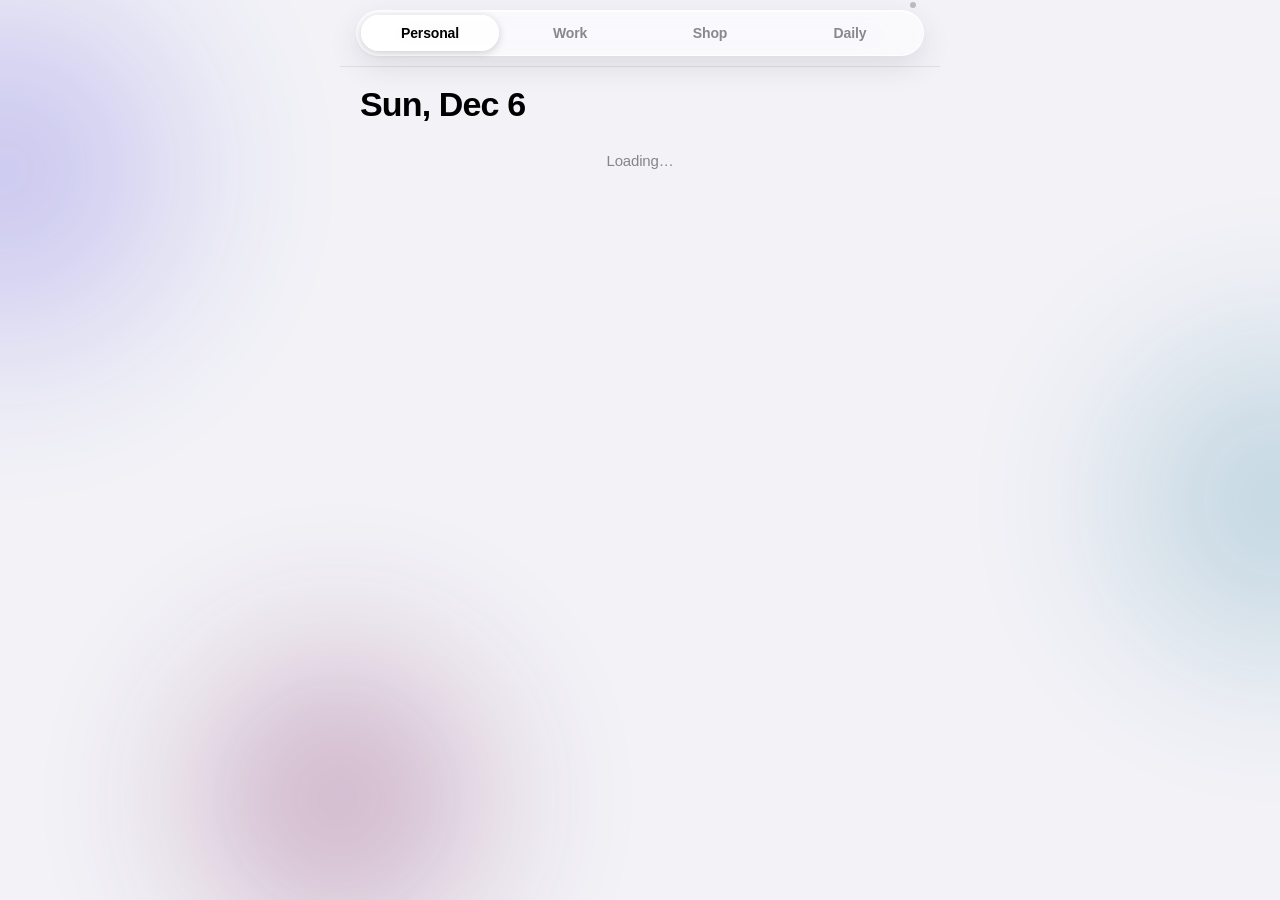
==== task-tracker-glass/index.html @ 603c80aa "Task tracker: work projects and deadlines, stricter inbox scan, always-visible add, new glass versio" ====
<!DOCTYPE html>
<html lang="en">
<head>
<meta charset="utf-8">
<meta name="viewport" content="width=device-width, initial-scale=1">
<meta name="theme-color" content="#05060a">
<title>Praveen's Tasks · Glass</title>
<style id="css">
/* Glass — Praveen's Tasks, Apple-style.
   Principles (see ../task-tracker-glass/DESIGN.md):
   - Content first: lists sit on the page; controls (bar, segmented control, add button, toast) float above it on a glass layer.
   - One material: translucent fill + blur + saturation + a light top edge. Concentric radii (bar 22, cards 22, rows inside them).
   - Type does the hierarchy (large title, 17px rows, 13px secondary), colour only carries meaning (due, overdue, done, project).
   - 44px+ touch targets, inset hairline separators, system colours, tabular numbers. */
:root {
  --bg: #000;
  --ink: #f5f5f7;
  --muted: rgba(235, 235, 245, .6);
  --faint: rgba(235, 235, 245, .3);
  --line: rgba(255, 255, 255, .1);
  --sep: rgba(84, 84, 88, .55);
  --glass: rgba(255, 255, 255, .07);
  --glass-2: rgba(255, 255, 255, .12);
  --glass-3: rgba(255, 255, 255, .18);
  --edge: rgba(255, 255, 255, .16);
  --hi: rgba(255, 255, 255, .22);
  --shadow: 0 10px 34px rgba(0, 0, 0, .45);
  --blur: saturate(180%) blur(28px);
  --accent: #0a84ff;
  --accent-ink: #fff;
  --now: #ff9f0a;
  --next: #ffd60a;
  --later: #64d2ff;
  --done: #30d158;
  --inbox: #bf5af2;
  --shop: #ff375f;
  --today: #ffd60a;
  --danger: #ff453a;
  --t-work: #ff9f0a;
  --t-personal: #30d158;
  --t-errands: #64d2ff;
  --t-home: #bf5af2;
  --t-goals: #66d4cf;
  --surface: rgba(28, 28, 30, .92);
  --surface-2: rgba(44, 44, 46, .96);
  --font: -apple-system, BlinkMacSystemFont, "SF Pro Text", "SF Pro", "Helvetica Neue", Helvetica, Arial, sans-serif;
  --font-display: -apple-system, BlinkMacSystemFont, "SF Pro Display", "SF Pro", "Helvetica Neue", Helvetica, Arial, sans-serif;
  --r-card: 22px;
  color-scheme: dark;
}
@media (prefers-color-scheme: light) {
  :root {
    --bg: #f2f2f7; --ink: #000; --muted: rgba(60, 60, 67, .6); --faint: rgba(60, 60, 67, .3);
    --line: rgba(0, 0, 0, .08); --sep: rgba(60, 60, 67, .22);
    --glass: rgba(255, 255, 255, .55); --glass-2: rgba(255, 255, 255, .72); --glass-3: rgba(255, 255, 255, .9);
    --edge: rgba(255, 255, 255, .7); --hi: rgba(255, 255, 255, .9); --shadow: 0 10px 30px rgba(0, 0, 0, .1);
    --accent: #007aff; --now: #ff9500; --next: #c79800; --later: #0a84d6; --done: #28a745; --inbox: #af52de; --shop: #ff2d55; --today: #e0a800; --danger: #ff3b30;
    --t-work: #ff9500; --t-personal: #28a745; --t-errands: #0a84d6; --t-home: #af52de; --t-goals: #30b0c7;
    --surface: rgba(255, 255, 255, .96); --surface-2: #fff;
    color-scheme: light;
  }
}
* { box-sizing: border-box; }
html, body { margin: 0; background: var(--bg); }
body { color: var(--ink); font-family: var(--font); font-size: 17px; line-height: 1.3; letter-spacing: -.01em; -webkit-tap-highlight-color: transparent; -webkit-font-smoothing: antialiased; min-height: 100%; font-variant-numeric: tabular-nums; }
a { color: inherit; }
:focus-visible { outline: 2px solid var(--accent); outline-offset: 2px; }

/* Something for the glass to sit on: three slow colour fields behind everything. */
.backdrop { position: fixed; inset: 0; z-index: 0; overflow: hidden; pointer-events: none; }
.backdrop i { position: absolute; border-radius: 50%; filter: blur(70px); opacity: .55; }
.backdrop .b1 { width: 70vw; height: 70vw; max-width: 520px; max-height: 520px; left: -20vw; top: -10vh; background: radial-gradient(circle, #3a2bd6 0%, transparent 70%); }
.backdrop .b2 { width: 60vw; height: 60vw; max-width: 460px; max-height: 460px; right: -18vw; top: 30vh; background: radial-gradient(circle, #0a6c8f 0%, transparent 70%); }
.backdrop .b3 { width: 55vw; height: 55vw; max-width: 420px; max-height: 420px; left: 10vw; bottom: -12vh; background: radial-gradient(circle, #7a1f5c 0%, transparent 70%); opacity: .4; }
@media (prefers-color-scheme: light) { .backdrop i { opacity: .28; } }

.wrap { position: relative; z-index: 1; max-width: 600px; margin: 0 auto; padding: 0 16px 120px; display: flex; flex-direction: column; gap: 14px; }

/* Material */
header.bar, .filter, .list, .add, .rchip, .chip, .fab, .hadd, .toast, .wmode, .scan, .pedit, .r-add input, .daynav button, .ghost {
  -webkit-backdrop-filter: var(--blur); backdrop-filter: var(--blur);
}

/* ---------- Floating bar: segmented control + add ---------- */
header.bar { position: sticky; top: 0; z-index: 12; margin: 0 -16px; padding: 10px 16px 10px; background: color-mix(in srgb, var(--bg) 62%, transparent); border-bottom: .5px solid var(--line); }
.top { display: flex; align-items: center; gap: 10px; }
.filter { flex: 1; display: flex; padding: 4px; gap: 2px; border-radius: 999px; background: var(--glass); border: .5px solid var(--edge); box-shadow: inset 0 1px 0 var(--hi), var(--shadow); }
.filter button { flex: 1; min-height: 36px; font: inherit; font-size: 14px; font-weight: 600; letter-spacing: -.01em; border: 0; border-radius: 999px; background: transparent; color: var(--muted); cursor: pointer; transition: background .25s, color .25s; }
.filter button[aria-pressed="true"] { background: var(--glass-3); color: var(--ink); box-shadow: inset 0 1px 0 var(--hi), 0 2px 8px rgba(0, 0, 0, .18); }
.hadd { flex: none; width: 44px; height: 44px; border-radius: 50%; border: .5px solid color-mix(in srgb, var(--accent) 60%, var(--edge)); background: color-mix(in srgb, var(--accent) 78%, transparent); color: #fff; display: grid; place-items: center; cursor: pointer; padding: 0; box-shadow: inset 0 1px 0 rgba(255, 255, 255, .35), 0 6px 18px color-mix(in srgb, var(--accent) 35%, transparent); transition: transform .15s; }
.hadd svg { width: 20px; height: 20px; }
.hadd:active, .fab:active { transform: scale(.92); }
.sync { position: absolute; right: 18px; top: 2px; display: inline-flex; align-items: center; gap: 6px; font-size: 11px; color: var(--muted); white-space: nowrap; }
.sync .led { width: 6px; height: 6px; border-radius: 50%; background: var(--faint); }
.sync.ok .led { background: var(--done); opacity: .8; }
.sync.busy .led { animation: pulse 1s infinite; }
.sync.warn { position: static; color: var(--danger); font-size: 12px; }
.sync.warn .led { background: var(--danger); }
@keyframes pulse { 50% { opacity: .3; } }

/* ---------- Large title ---------- */
.sub { display: flex; align-items: flex-end; justify-content: space-between; gap: 10px; padding: 6px 4px 0; }
.dline { display: flex; flex-direction: column; gap: 4px; min-width: 0; }
.dnow { font-family: var(--font-display); font-size: 34px; font-weight: 700; letter-spacing: -.025em; line-height: 1.05; }
.tally { font-size: 15px; color: var(--muted); }
.tally .sep { display: none; }
.tally b { color: var(--done); font-weight: 600; }
.scan { flex: none; font: inherit; font-size: 14px; font-weight: 600; display: inline-flex; align-items: center; gap: 7px; min-height: 36px; padding: 0 14px; border-radius: 999px; border: .5px solid var(--edge); background: var(--glass); color: var(--inbox); cursor: pointer; box-shadow: inset 0 1px 0 var(--hi); }
.scan svg { width: 15px; height: 15px; }
.scan[disabled] { opacity: .6; cursor: progress; }
.scan.spin svg { animation: spin 1s linear infinite; }
@keyframes spin { to { transform: rotate(360deg); } }

/* ---------- Routines strip ---------- */
.today { display: flex; gap: 8px; overflow-x: auto; scrollbar-width: none; margin: 0 -16px; padding: 2px 16px; }
.today::-webkit-scrollbar { display: none; }
.rchip { flex: none; display: inline-flex; align-items: center; gap: 8px; min-height: 40px; font: inherit; font-size: 15px; font-weight: 600; padding: 0 14px; border-radius: 999px; border: .5px solid var(--edge); background: var(--glass); color: var(--ink); cursor: pointer; box-shadow: inset 0 1px 0 var(--hi); }
.rchip.full { background: color-mix(in srgb, var(--done) 22%, transparent); border-color: color-mix(in srgb, var(--done) 45%, transparent); }
.pips { display: inline-flex; gap: 4px; }
.pip { width: 9px; height: 9px; border-radius: 50%; border: 1.5px solid var(--faint); }
.pip.on { background: var(--done); border-color: var(--done); }

/* ---------- Add ---------- */
.add { position: relative; z-index: 5; scroll-margin-top: 72px; background: var(--glass-2); border: .5px solid var(--edge); border-radius: var(--r-card); padding: 10px; display: flex; flex-direction: column; gap: 10px; box-shadow: inset 0 1px 0 var(--hi), var(--shadow); }
.add-row { display: flex; gap: 8px; align-items: center; }
.add input { flex: 1; min-width: 0; font: inherit; font-size: 17px; min-height: 44px; padding: 0 14px; border-radius: 14px; border: 0; background: color-mix(in srgb, var(--bg) 45%, transparent); color: var(--ink); }
.add input::placeholder { color: var(--faint); }
.add input:focus { outline: none; box-shadow: 0 0 0 2px color-mix(in srgb, var(--accent) 70%, transparent); }
.x { font: inherit; font-size: 24px; line-height: 1; width: 40px; min-height: 44px; border: 0; background: transparent; color: var(--muted); cursor: pointer; }
.btn { font: inherit; font-weight: 600; border: 0; border-radius: 14px; padding: 0 18px; cursor: pointer; min-height: 44px; font-size: 16px; }
.btn-primary { background: var(--accent); color: var(--accent-ink); }
.btn-primary:active { transform: scale(.97); }
.seg { display: flex; gap: 6px; flex-wrap: wrap; align-items: center; }
.add .seg { flex-wrap: nowrap; overflow-x: auto; scrollbar-width: none; margin: 0 -10px; padding: 0 10px; }
.add .seg::-webkit-scrollbar { display: none; }
.seg .divider { flex: none; width: .5px; align-self: stretch; background: var(--sep); margin: 4px 2px; }
.seg-label { font-size: 13px; color: var(--muted); margin-right: 2px; }
.chip { flex: none; font: inherit; font-size: 14px; font-weight: 500; min-height: 34px; padding: 0 13px; border-radius: 999px; border: .5px solid var(--edge); background: var(--glass); color: var(--ink); cursor: pointer; display: inline-flex; align-items: center; gap: 6px; text-decoration: none; white-space: nowrap; }
.chip .d { width: 8px; height: 8px; border-radius: 50%; background: var(--c); }
.chip[aria-pressed="true"] { background: color-mix(in srgb, var(--c, var(--accent)) 26%, transparent); border-color: color-mix(in srgb, var(--c, var(--accent)) 60%, transparent); font-weight: 600; }
.chip.danger { color: var(--danger); }
.flagchip svg { width: 12px; height: 12px; color: var(--danger); }
.qa-hint { display: flex; flex-wrap: wrap; gap: 6px; font-size: 13px; color: var(--muted); padding: 0 2px; }
.qa-hint:empty { display: none; }
.qa-hint em { font-style: normal; align-self: center; }
.qa-hint span { background: var(--glass-2); border-radius: 999px; padding: 3px 10px; color: var(--ink); }

/* ---------- Sections and lists (inset grouped) ---------- */
section { display: flex; flex-direction: column; gap: 6px; }
.sec-head { display: flex; align-items: center; gap: 8px; min-height: 32px; background: none; border: 0; padding: 0 6px; color: var(--ink); font: inherit; cursor: pointer; text-align: left; }
.pill { display: inline-flex; align-items: center; gap: 8px; font-family: var(--font-display); font-size: 20px; font-weight: 700; letter-spacing: -.02em; color: var(--ink); }
.pill::before { content: ""; width: 10px; height: 10px; border-radius: 50%; background: var(--c); box-shadow: 0 0 10px color-mix(in srgb, var(--c) 60%, transparent); }
.sec-head .hint { color: var(--muted); font-size: 14px; }
.sec-head .hint.hot { color: var(--danger); font-weight: 600; }
.sec-head .count { margin-left: auto; color: var(--muted); font-size: 15px; }
.sec-head .caret { color: var(--faint); width: 14px; height: 14px; flex: none; transition: transform .25s; order: 9; }
.sec-head > .caret { margin-left: 2px; }
section.collapsed .caret { transform: rotate(-90deg); }
section.collapsed .list { display: none; }
.list { list-style: none; margin: 0; padding: 0; background: var(--glass); border: .5px solid var(--edge); border-radius: var(--r-card); overflow: hidden; box-shadow: inset 0 1px 0 var(--hi), var(--shadow); }
.empty { padding: 14px 16px; color: var(--muted); font-size: 15px; }
.clear { align-self: center; font-size: 14px; min-height: 36px; padding: 0 16px; background: var(--glass); color: var(--accent); border: .5px solid var(--edge); border-radius: 999px; }

/* ---------- Rows ---------- */
.task { position: relative; transition: opacity .3s, transform .3s; }
.task + .task::before, .sugg + .sugg::before, .routine + .routine::before { content: ""; position: absolute; top: 0; left: 52px; right: 0; height: .5px; background: var(--sep); z-index: 2; }
.task.leaving { opacity: 0; transform: translateX(24px); }
.task.leaving.left { transform: translateX(-24px); }
.task-main { display: flex; align-items: flex-start; gap: 12px; min-height: 50px; padding: 13px 10px 13px 16px; touch-action: pan-y; -webkit-touch-callout: none; -webkit-user-select: none; user-select: none; }
.check { flex: none; width: 24px; height: 24px; margin-top: -1px; border-radius: 50%; border: 1.75px solid color-mix(in srgb, var(--c, var(--faint)) 70%, var(--faint)); background: transparent; cursor: pointer; display: grid; place-items: center; padding: 0; color: transparent; transition: background .2s, border-color .2s, transform .15s; }
.check svg { width: 13px; height: 13px; }
.check:active { transform: scale(.86); }
.task.done .check, .task.ticking .check { background: var(--done); border-color: var(--done); color: #fff; }
.task-text { flex: 1; min-width: 0; background: none; border: 0; padding: 0; font: inherit; font-size: 17px; color: var(--ink); text-align: left; cursor: pointer; overflow-wrap: anywhere; -webkit-user-select: none; user-select: none; -webkit-touch-callout: none; }
.task.done .task-text, .task.ticking .task-text { color: var(--muted); text-decoration: line-through; text-decoration-color: var(--faint); }
.tag { display: inline-block; font-size: 12px; font-weight: 500; color: var(--tc, var(--muted)); background: color-mix(in srgb, var(--tc, var(--muted)) 16%, transparent); border-radius: 999px; padding: 2px 8px; margin-left: 8px; vertical-align: 1px; }
.meta { display: inline-flex; align-items: center; gap: 3px; font-size: 13px; font-weight: 500; margin-left: 8px; vertical-align: 1px; color: var(--muted); white-space: nowrap; }
.meta.due-today { color: var(--now); }
.meta.overdue { color: var(--danger); }
.meta.stuck { color: var(--now); opacity: .8; }
.meta.flag { color: var(--danger); }
.meta.flag svg { width: 12px; height: 12px; }
.pchip { display: inline-flex; align-items: center; gap: 5px; font-size: 13px; font-weight: 500; color: var(--c); margin-left: 8px; vertical-align: 1px; white-space: nowrap; }
.pdot { width: 8px; height: 8px; border-radius: 50%; background: var(--c); flex: none; }
.when { display: block; font-size: 13px; color: var(--done); margin-top: 3px; }
.star { flex: none; width: 34px; height: 34px; margin: -6px -2px -6px 0; display: grid; place-items: center; background: none; border: 0; padding: 0; cursor: pointer; color: var(--faint); }
.star svg { width: 19px; height: 19px; }
.star.on { color: var(--today); }
.star:active { transform: scale(.85); }
.grip { flex: none; width: 32px; height: 34px; margin: -6px -6px -6px 0; display: grid; place-items: center; background: none; border: 0; color: var(--faint); cursor: grab; touch-action: none; padding: 0; }
.grip svg { width: 15px; height: 15px; }
.today-done { padding: 14px 16px; font-size: 15px; font-weight: 600; color: var(--done); }

.task.open { background: var(--glass); }
.actions { display: none; gap: 8px; flex-wrap: wrap; padding: 0 14px 14px 52px; }
.task.open .actions { display: flex; }
.edit { display: none; gap: 8px; padding: 0 14px 14px 52px; flex-wrap: wrap; }
.task.editing .edit { display: flex; }
.task.editing .actions { display: none; }
.task .edit input[type="text"], .task .edit > input:first-child { flex: 1 1 100%; }
.edit input, .edit select { flex: 1; min-width: 0; font: inherit; font-size: 16px; min-height: 44px; padding: 0 12px; border-radius: 12px; border: 0; background: color-mix(in srgb, var(--bg) 45%, transparent); color: var(--ink); }
.edit input:focus { outline: none; box-shadow: 0 0 0 2px color-mix(in srgb, var(--accent) 70%, transparent); }
.edit .opts { display: flex; gap: 8px; flex: 1 1 auto; min-width: 0; }

/* Swipe: right = done, left = tomorrow */
.task.swiping { background: var(--bg); }
.task.swiping .task-main, .task.swipe-back .task-main { position: relative; z-index: 1; background: var(--surface); }
.task.swipe-back .task-main { transition: transform .22s cubic-bezier(.2, .8, .2, 1); }
.task.swiping::after { content: ""; position: absolute; inset: 0; display: flex; align-items: center; padding: 0 20px; font-size: 15px; font-weight: 600; opacity: var(--p, 0); }
.task.sw-r::after { content: "\2713  Done"; justify-content: flex-start; color: #fff; background: var(--done); }
.task.sw-l::after { content: "Tomorrow \2192"; justify-content: flex-end; color: #000; background: var(--next); }
.task.sw-armed::after { opacity: 1; }
.task.ticking .check { animation: pop .32s ease; }
@keyframes pop { 40% { transform: scale(1.3); } }
.spark { position: fixed; width: 6px; height: 6px; margin: -3px 0 0 -3px; border-radius: 50%; pointer-events: none; z-index: 30; animation: spark .6s cubic-bezier(.2, .7, .3, 1) forwards; }
@keyframes spark { to { transform: translate(var(--dx), var(--dy)) scale(.4); opacity: 0; } }

/* ---------- Work ---------- */
.wmode { display: flex; padding: 3px; gap: 2px; border-radius: 999px; background: var(--glass); border: .5px solid var(--edge); box-shadow: inset 0 1px 0 var(--hi); align-self: flex-start; }
.wmode button { font: inherit; font-size: 14px; font-weight: 600; min-height: 32px; padding: 0 16px; border: 0; border-radius: 999px; background: transparent; color: var(--muted); cursor: pointer; }
.wmode button[aria-pressed="true"] { background: var(--glass-3); color: var(--ink); }
.sec-tog { display: flex; align-items: center; gap: 8px; background: none; border: 0; padding: 0; color: inherit; font: inherit; cursor: pointer; min-width: 0; }
.sec-tog .caret { order: 9; }
.pname { display: inline-flex; align-items: center; gap: 9px; font-family: var(--font-display); font-size: 20px; font-weight: 700; letter-spacing: -.02em; }
.pname .pdot { width: 10px; height: 10px; box-shadow: 0 0 10px color-mix(in srgb, var(--c) 60%, transparent); }
.pmore { flex: none; width: 34px; height: 34px; display: grid; place-items: center; background: var(--glass); border: .5px solid var(--edge); border-radius: 50%; color: var(--muted); cursor: pointer; padding: 0; }
.pmore svg { width: 16px; height: 16px; }
.pedit { display: flex; flex-direction: column; gap: 10px; padding: 12px; background: var(--glass-2); border: .5px solid var(--edge); border-radius: var(--r-card); }
.pedit input { font: inherit; font-size: 17px; min-height: 44px; padding: 0 14px; border-radius: 14px; border: 0; background: color-mix(in srgb, var(--bg) 45%, transparent); color: var(--ink); }
.swatch { width: 30px; height: 30px; border-radius: 50%; border: 2px solid transparent; background: var(--c); cursor: pointer; padding: 0; box-shadow: inset 0 0 0 2px var(--bg); }
.swatch[aria-pressed="true"] { border-color: var(--ink); }

/* ---------- Inbox suggestions ---------- */
.inbox-note { padding: 14px 16px; font-size: 15px; color: var(--muted); }
.inbox-note.warn { color: var(--danger); }
.sugg { position: relative; padding: 13px 14px 13px 16px; display: flex; flex-direction: column; gap: 8px; }
.sugg-text { font-weight: 500; }
.sugg-src { font-size: 13px; color: var(--muted); display: flex; gap: 10px; align-items: center; flex-wrap: wrap; }
.sugg-src a { color: var(--accent); text-decoration: none; }
.sugg .why { font-style: italic; }
.inbox-foot { display: flex; justify-content: space-between; align-items: center; gap: 8px; font-size: 13px; color: var(--muted); padding: 0 6px; }
.linkbtn { font: inherit; background: none; border: 0; color: var(--accent); cursor: pointer; padding: 6px; }

/* ---------- Daily ---------- */
.daynav { display: flex; align-items: center; justify-content: space-between; gap: 8px; }
.daynav button { font: inherit; background: var(--glass); border: .5px solid var(--edge); color: var(--ink); border-radius: 50%; width: 44px; height: 44px; cursor: pointer; font-size: 20px; }
.daynav button[disabled] { opacity: .3; cursor: default; }
.daynav .dlabel { font-family: var(--font-display); font-weight: 700; font-size: 22px; text-align: center; }
.daynav .dsub { color: var(--muted); font-size: 14px; text-align: center; margin-top: 2px; }
.routine { position: relative; }
.r-main { display: flex; align-items: center; gap: 12px; padding: 12px 14px 12px 16px; }
.r-name { flex: 1; min-width: 0; background: none; border: 0; padding: 0; font: inherit; font-weight: 600; color: var(--ink); text-align: left; cursor: pointer; }
.r-meta { display: flex; gap: 10px; align-items: center; font-size: 13px; font-weight: 400; color: var(--muted); margin-top: 5px; }
.week { display: inline-flex; gap: 3px; }
.week i { width: 10px; height: 10px; border-radius: 3px; background: var(--glass-2); }
.week i.half { background: color-mix(in srgb, var(--done) 40%, transparent); }
.week i.full { background: var(--done); }
.streak { color: var(--now); font-weight: 600; }
.r-dots { display: flex; gap: 8px; }
.rdot { width: 36px; height: 36px; border-radius: 50%; border: 1.75px solid color-mix(in srgb, var(--done) 55%, var(--faint)); background: transparent; cursor: pointer; display: grid; place-items: center; color: transparent; padding: 0; transition: background .15s, transform .15s; }
.rdot svg { width: 15px; height: 15px; }
.rdot:active { transform: scale(.88); }
.rdot.on { background: var(--done); border-color: var(--done); color: #fff; }
.routine.open { background: var(--glass); }
.routine .actions { padding: 0 14px 14px 16px; }
.routine.open .actions { display: flex; }
.routine .edit { padding: 0 14px 14px 16px; }
.routine.editing .edit { display: flex; }
.routine.editing .actions { display: none; }
.r-add { display: flex; gap: 8px; }
.r-add input { flex: 1; min-width: 0; font: inherit; font-size: 17px; min-height: 44px; padding: 0 14px; border-radius: 14px; border: .5px solid var(--edge); background: var(--glass); color: var(--ink); }
.r-add input:focus { outline: none; box-shadow: 0 0 0 2px color-mix(in srgb, var(--accent) 70%, transparent); }
.r-add .btn { background: var(--glass-2); color: var(--accent); border: .5px solid var(--edge); }
.hint-line { font-size: 13px; color: var(--muted); padding: 0 6px; }

/* ---------- Drag ---------- */
.ghost { position: fixed; z-index: 30; pointer-events: none; list-style: none; background: var(--glass-3); border: .5px solid var(--edge); border-radius: 16px; box-shadow: 0 20px 44px rgba(0, 0, 0, .5); transform: scale(1.03); }
.ghost .actions, .ghost .edit { display: none !important; }
.placeholder { list-style: none; margin: 6px 12px; border: 1.5px dashed color-mix(in srgb, var(--c) 70%, transparent); border-radius: 14px; background: color-mix(in srgb, var(--c) 10%, transparent); }
.sec-head.drop { background: color-mix(in srgb, var(--c) 18%, transparent); border-radius: 12px; }
body.dragging { -webkit-user-select: none; user-select: none; }
body.dragging .add, body.dragging .toast { pointer-events: none; }

/* ---------- Floating add button ---------- */
.fab { position: fixed; right: max(18px, calc(50% - 282px)); bottom: calc(26px + env(safe-area-inset-bottom)); z-index: 15; width: 58px; height: 58px; border-radius: 50%; border: .5px solid color-mix(in srgb, var(--accent) 60%, var(--edge)); background: color-mix(in srgb, var(--accent) 80%, transparent); color: #fff; cursor: pointer; box-shadow: inset 0 1px 0 rgba(255, 255, 255, .35), 0 12px 30px color-mix(in srgb, var(--accent) 35%, rgba(0, 0, 0, .4)); display: grid; place-items: center; padding: 0; transition: transform .15s; }
.fab svg { width: 26px; height: 26px; }
body.dragging .fab { pointer-events: none; opacity: .3; }

/* ---------- Toast ---------- */
.toast { position: fixed; left: 50%; bottom: calc(100px + env(safe-area-inset-bottom)); transform: translate(-50%, 240px); opacity: 0; visibility: hidden; width: min(540px, calc(100% - 32px)); background: var(--glass-2); color: var(--ink); border: .5px solid var(--edge); border-radius: 999px; padding: 6px 6px 6px 20px; display: flex; align-items: center; gap: 12px; box-shadow: inset 0 1px 0 var(--hi), var(--shadow); transition: transform .35s cubic-bezier(.2, .9, .2, 1.1), opacity .25s, visibility .35s; z-index: 20; font-size: 15px; }
.toast.show { transform: translate(-50%, 0); opacity: 1; visibility: visible; }
.toast span { flex: 1; min-width: 0; overflow: hidden; text-overflow: ellipsis; white-space: nowrap; }
.toast button { font: inherit; font-size: 15px; font-weight: 600; color: var(--accent); background: none; border: 0; min-height: 40px; padding: 0 14px; cursor: pointer; }

/* Phones: the bottom of the frame can sit under the app's own bar, so lift floating things clear of it. */
@media (pointer: coarse) {
  .fab { bottom: calc(88px + env(safe-area-inset-bottom)); }
  .toast { bottom: calc(160px + env(safe-area-inset-bottom)); }
  .wrap { padding-bottom: 190px; }
}
@media (prefers-reduced-motion: reduce) { * { transition: none !important; animation: none !important; } }
@media (prefers-reduced-transparency: reduce) {
  header.bar, .filter, .list, .add, .rchip, .chip, .fab, .hadd, .toast, .wmode, .scan, .pedit { -webkit-backdrop-filter: none; backdrop-filter: none; }
  .list, .add, .toast, .pedit { background: var(--surface); }
  .backdrop { display: none; }
}
</style>
</head>
<body class="ui-glass">
<div class="backdrop" aria-hidden="true"><i class="b1"></i><i class="b2"></i><i class="b3"></i></div>
<div class="wrap" id="root"></div>
<div class="toast" id="toast" role="status" aria-live="polite"><span id="toastMsg"></span><button id="toastUndo" type="button">Undo</button></div>
<script id="state" type="application/json">{"tasks": [{"id": "t141", "text": "Unaided file", "sec": "done", "tag": "Work", "from": "now", "doneAt": "2026-11-13"}, {"id": "t140", "text": "Shoe cleaner", "sec": "shop"}, {"id": "t138", "text": "Do laundry", "sec": "done", "tag": "Errands", "from": "now", "doneAt": "2026-11-13"}, {"id": "t137", "text": "Reach out to Ankit for project folder", "sec": "now", "tag": "Work", "nowSince": "2026-11-13"}, {"id": "t104", "text": "Clean the room", "sec": "next", "tag": "Home", "every": 7}, {"id": "t134", "text": "Call Pranjal", "sec": "next", "tag": "Personal"}, {"id": "t133", "text": "Alexion poster", "sec": "now", "tag": "Work", "nowSince": "2026-11-13"}, {"id": "t132", "text": "Sort gmail inboxes", "sec": "now", "tag": "Personal", "nowSince": "2026-11-12"}, {"id": "t103", "text": "Set up Claude for Lux and build a tracker for her", "sec": "next", "tag": "Personal"}, {"id": "t130", "text": "Raise SPI ticket", "sec": "done", "tag": "Work", "from": "now", "doneAt": "2026-11-12"}, {"id": "t119", "text": "AI form", "sec": "done", "tag": "Work", "from": "now", "doneAt": "2026-11-10"}, {"id": "t114", "text": "Finance tracker", "sec": "done", "tag": "Personal", "from": "now", "doneAt": "2026-11-09"}, {"id": "t116", "text": "Do laundry", "sec": "done", "tag": "Personal", "every": 7, "due": "2026-11-15", "from": "later", "doneAt": "2026-11-13"}, {"id": "t113", "text": "Book room for parents", "sec": "later", "tag": "Personal"}, {"id": "t22", "text": "Pants – Levi's 555 or 505", "sec": "shop"}, {"id": "t112", "text": "Shelf or organiser", "sec": "shop"}, {"id": "t111", "text": "Nail paint", "sec": "shop"}, {"id": "t102", "text": "Accept ChatGPT Business workspace invite from Vijay", "sec": "done", "tag": "Work", "from": "now", "doneAt": "2026-11-10"}, {"id": "t105", "text": "Review survey slides in detail and leave comments", "sec": "now", "tag": "Work", "nowSince": "2026-11-09"}, {"id": "t12", "text": "Text Sruthilaya", "sec": "now", "tag": "Personal", "nowSince": "2026-11-09"}, {"id": "t2", "text": "Dashboard – Meningitis vaccine", "sec": "done", "tag": "Work", "from": "now", "doneAt": "2026-11-11"}, {"id": "t3", "text": "BPM ATU materials", "sec": "next", "tag": "Work"}, {"id": "t1", "text": "BLENREP full report", "sec": "done", "tag": "Work", "from": "now", "doneAt": "2026-11-13"}, {"id": "t4", "text": "Sanofi AE training", "sec": "done", "tag": "Work", "from": "now", "doneAt": "2026-11-10"}, {"id": "t6", "text": "Talk about San PCA R&R", "sec": "later", "tag": "Work"}, {"id": "t124", "text": "Update IDP on Darwinbox (overdue, mandatory)", "sec": "now", "tag": "Work", "nowSince": "2026-11-12"}, {"id": "t125", "text": "Fix TECN spacing and % in headers in BLENREP Oct report", "sec": "done", "tag": "Work", "from": "now", "doneAt": "2026-11-13"}, {"id": "t127", "text": "Test Takeda survey and confirm images and split questions", "sec": "now", "tag": "Work", "nowSince": "2026-11-12"}, {"id": "t36", "text": "Galen setup", "sec": "now", "tag": "Work", "nowSince": "2026-11-09"}, {"id": "t30", "text": "Hang poster", "sec": "done", "tag": "Home", "from": "now", "doneAt": "2026-11-11"}, {"id": "t37", "text": "Connect Claude + Instinct + Wispr Flow", "sec": "now", "tag": "Personal", "nowSince": "2026-11-09"}, {"id": "t131", "text": "Check the auto pay", "sec": "now", "tag": "Personal", "nowSince": "2026-11-12"}, {"id": "t39", "text": "Check Claude mod for subagents", "sec": "now", "tag": "Personal", "nowSince": "2026-11-09"}, {"id": "t106", "text": "Guide Pallika on updating raw data workbook with Claude", "sec": "done", "tag": "Work", "from": "now", "doneAt": "2026-11-13"}, {"id": "t121", "text": "BMS HCP-PT follow-up", "sec": "now", "tag": "Work", "nowSince": "2026-11-12"}, {"id": "t7", "text": "Check car and receive it", "sec": "now", "tag": "Personal", "nowSince": "2026-11-13"}, {"id": "t10", "text": "Do laundry", "sec": "done", "tag": "Personal", "from": "now", "doneAt": "2026-11-08"}, {"id": "t5", "text": "Office infrastructure message", "sec": "next", "tag": "Work"}, {"id": "t45", "text": "Go swimming", "sec": "next", "tag": "Goals"}, {"id": "t47", "text": "Drink matcha", "sec": "next", "tag": "Personal"}, {"id": "t11", "text": "Set up MSF call with Utkarsh", "sec": "next", "tag": "Work"}, {"id": "t38", "text": "Connect Fitbit to Claude", "sec": "next", "tag": "Personal"}, {"id": "t17", "text": "Scooty service", "sec": "next", "tag": "Errands"}, {"id": "t13", "text": "Text Bharat", "sec": "next", "tag": "Personal", "due": "2026-11-21"}, {"id": "t15", "text": "Get Luxi laptop", "sec": "done", "tag": "Errands", "from": "next", "doneAt": "2026-11-08"}, {"id": "t136", "text": "Give clothes for ironing", "sec": "next", "tag": "Errands"}, {"id": "t18", "text": "Car: clanking noise check", "sec": "next", "tag": "Errands"}, {"id": "t20", "text": "Check lighter", "sec": "done", "tag": "Errands", "from": "next", "doneAt": "2026-11-08"}, {"id": "t25", "text": "Exploration AI product", "sec": "next", "tag": "Work"}, {"id": "t26", "text": "Research reporter", "sec": "done", "tag": "Work", "from": "next", "doneAt": "2026-11-10"}, {"id": "t135", "text": "Haircut", "sec": "next", "tag": "Personal"}, {"id": "t27", "text": "Plan Bangalore trip", "sec": "next", "tag": "Personal"}, {"id": "t21", "text": "Clean shoes", "sec": "later", "tag": "Errands"}, {"id": "t16", "text": "Blood tests", "sec": "later", "tag": "Errands"}, {"id": "t8", "text": "Book Mumbai flights", "sec": "later", "tag": "Personal"}, {"id": "t28", "text": "Figure out the paint situation", "sec": "later", "tag": "Home"}, {"id": "t35", "text": "Set up Obsidian", "sec": "later", "tag": "Personal"}, {"id": "t41", "text": "Look at used cars", "sec": "later", "tag": "Personal"}, {"id": "t42", "text": "Find skincare", "sec": "done", "tag": "Personal", "from": "later", "doneAt": "2026-11-08"}, {"id": "t48", "text": "Brownie ice cream", "sec": "later", "tag": "Personal"}, {"id": "t46", "text": "Read book", "sec": "later", "tag": "Goals"}, {"id": "t49", "text": "Buy task tracker", "sec": "done", "from": "now"}, {"id": "t50", "text": "Fill IDP", "sec": "done", "from": "now"}, {"id": "t51", "text": "Get tempered glass for phone", "sec": "done", "from": "now"}, {"id": "t52", "text": "Put food inside", "sec": "done", "from": "now"}, {"id": "t53", "text": "Buy socks", "sec": "done", "from": "now"}, {"id": "t54", "text": "Servier AE training", "sec": "done", "from": "now"}, {"id": "t55", "text": "Alexion message", "sec": "done", "from": "now"}, {"id": "t56", "text": "Send package", "sec": "done", "from": "now"}, {"id": "t57", "text": "Check with parents on hotel booking for December trip (service apt)", "sec": "done", "from": "now"}, {"id": "t58", "text": "Update iOS", "sec": "done", "from": "now"}, {"id": "t59", "text": "Check out Notion for the task list", "sec": "done", "from": "now"}, {"id": "t60", "text": "Buy saree", "sec": "done", "from": "now"}, {"id": "t61", "text": "RFSOV WB", "sec": "done", "from": "now"}, {"id": "t62", "text": "Sort insurance – follow up in the morning", "sec": "done", "from": "now"}, {"id": "t63", "text": "Veet", "sec": "done", "from": "now"}, {"id": "t64", "text": "Spi ticket", "sec": "done", "from": "now"}, {"id": "t65", "text": "Buy an organizer for my bag or clean it up", "sec": "done", "from": "now"}, {"id": "t66", "text": "Clean the cupboard", "sec": "done", "from": "now"}, {"id": "t67", "text": "Reset UA", "sec": "done", "from": "now"}, {"id": "t68", "text": "Flowers", "sec": "done", "from": "now"}, {"id": "t69", "text": "Hack TV", "sec": "done", "from": "now"}, {"id": "t70", "text": "Organiser for cupboard", "sec": "done", "from": "now"}, {"id": "t71", "text": "Scooty microfibre cloth", "sec": "done", "from": "now"}, {"id": "t72", "text": "Book Jailer tickets", "sec": "done", "from": "now"}, {"id": "t73", "text": "Get Lux's birthday gifts", "sec": "done", "from": "now"}, {"id": "t74", "text": "Buy car headlights", "sec": "done", "from": "now"}, {"id": "t75", "text": "QC: clean speaker notes, footnotes and sample size", "sec": "done", "from": "now"}, {"id": "t76", "text": "Explore patient profiles", "sec": "done", "from": "now"}, {"id": "t77", "text": "QC data values", "sec": "done", "from": "now"}, {"id": "t78", "text": "QC the deck", "sec": "done", "from": "now"}, {"id": "t79", "text": "Report open items: check non-Dara in 1L for 2L patients", "sec": "done", "from": "now"}, {"id": "t80", "text": "Buy weighted blanket cover", "sec": "done", "from": "now"}, {"id": "t81", "text": "Buy flint for lighter", "sec": "done", "from": "now"}, {"id": "t82", "text": "Get Fitbit bracelet", "sec": "done", "from": "now"}, {"id": "t83", "text": "Buy detergent and fabric softener", "sec": "done", "from": "now"}, {"id": "t84", "text": "Wash bed sheets", "sec": "done", "from": "now"}, {"id": "t85", "text": "Format the deck", "sec": "done", "from": "now"}, {"id": "t86", "text": "Get towel from Lux", "sec": "done", "from": "now"}, {"id": "t87", "text": "Get a haircut", "sec": "done", "from": "now"}, {"id": "t88", "text": "Do laundry", "sec": "done", "from": "now"}, {"id": "t89", "text": "Call Bhavani", "sec": "done", "from": "now"}, {"id": "t90", "text": "Send Teams holiday block", "sec": "done", "from": "now"}, {"id": "t91", "text": "Send documents", "sec": "done", "from": "now"}, {"id": "t92", "text": "Call Sterling at 6 pm", "sec": "done", "from": "now"}, {"id": "t93", "text": "Check Takeda screener", "sec": "done", "from": "now"}, {"id": "t94", "text": "Pay car service", "sec": "done", "from": "now"}, {"id": "t95", "text": "Order skincare", "sec": "done", "from": "now"}, {"id": "t96", "text": "Wrap up BLENREP + note about Nov 3 holiday", "sec": "done", "from": "now"}, {"id": "t97", "text": "Check heart rate variability with Karthik", "sec": "done", "from": "now"}, {"id": "t9", "text": "Pants for Diwali", "sec": "bought", "from": "shop", "doneAt": "2026-11-09"}, {"id": "t14", "text": "Watch for Dad", "sec": "shop"}, {"id": "t98", "text": "Pillow", "sec": "shop"}, {"id": "t23", "text": "Slides", "sec": "shop"}, {"id": "t24", "text": "Gut health supplement", "sec": "shop"}, {"id": "t29", "text": "Lighting for room", "sec": "shop"}, {"id": "t31", "text": "Air purifier", "sec": "shop"}, {"id": "t32", "text": "Cable protector", "sec": "shop"}, {"id": "t33", "text": "Decathlon or foldable chair", "sec": "bought", "from": "shop", "doneAt": "2026-11-12"}, {"id": "t34", "text": "Adjustable weights", "sec": "shop"}, {"id": "t40", "text": "IEMs", "sec": "shop"}, {"id": "t43", "text": "CBD", "sec": "shop"}, {"id": "t139", "text": "Do laundry", "sec": "later", "every": 7, "due": "2026-11-20", "tag": "Personal"}], "nextId": 153, "inbox": {"lastScan": "2026-11-13T12:47:36.463Z", "items": [], "lastScanFlow": "2026-11-13T12:47:36.463Z"}, "routines": [{"id": "r1", "name": "Cold shower", "times": 1}, {"id": "r2", "name": "Work out", "times": 1}, {"id": "r3", "name": "Take meds", "times": 1}, {"id": "r118", "name": "Shower 2", "times": 1}], "log": {"2026-11-10": {"r3": 1}, "2026-11-11": {"r3": 1, "r118": 1}}}</script>
<script id="app">
window.TASKS_UI = "glass";
(function () {
  var SECS = [
    { key: "now",   label: "Now",   hint: "this week",       c: "var(--now)" },
    { key: "next",  label: "Next",  hint: "next few weeks",  c: "var(--next)" },
    { key: "later", label: "Later", hint: "no rush",         c: "var(--later)" },
    { key: "done",  label: "Done",  hint: "",                c: "var(--done)" },
    { key: "shop",  label: "To buy", hint: "",               c: "var(--shop)" },
    { key: "bought", label: "Bought", hint: "",              c: "var(--done)" }
  ];
  var TASK_SECS = SECS.slice(0, 4), SHOP_SECS = SECS.slice(4);
  function isDoneSec(k) { return k === "done" || k === "bought"; }
  function isShopSec(k) { return k === "shop" || k === "bought"; }
  var M365 = "Microsoft 365", FLOW = "Wispr Flow";
  var TAGS = ["Work", "Personal", "Errands", "Home", "Goals"], PTAGS = ["Personal", "Errands", "Home", "Goals"];
  function tagColor(tg) { return TAGS.indexOf(tg) >= 0 ? "var(--t-" + tg.toLowerCase() + ")" : "var(--muted)"; }
  var STAR = '<svg viewBox="0 0 24 24" fill="currentColor" aria-hidden="true"><path d="M12 2.8l2.8 5.7 6.3.9-4.55 4.43 1.07 6.27L12 17.13 6.38 20.1l1.07-6.27L2.9 9.4l6.3-.9z"/></svg>';
  var STAR_O = '<svg viewBox="0 0 24 24" fill="none" stroke="currentColor" stroke-width="1.8" stroke-linejoin="round" aria-hidden="true"><path d="M12 2.8l2.8 5.7 6.3.9-4.55 4.43 1.07 6.27L12 17.13 6.38 20.1l1.07-6.27L2.9 9.4l6.3-.9z"/></svg>';
  var CHECK = '<svg viewBox="0 0 16 16" fill="none" stroke="currentColor" stroke-width="2.4" stroke-linecap="round" stroke-linejoin="round" aria-hidden="true"><path d="M3.5 8.5l3 3 6-7"/></svg>';
  var CARET = '<svg class="caret" viewBox="0 0 16 16" fill="none" stroke="currentColor" stroke-width="2" stroke-linecap="round" stroke-linejoin="round" aria-hidden="true"><path d="M4 6l4 4 4-4"/></svg>';
  var GRIP = '<svg viewBox="0 0 16 16" fill="currentColor" aria-hidden="true"><circle cx="5.5" cy="3.5" r="1.4"/><circle cx="10.5" cy="3.5" r="1.4"/><circle cx="5.5" cy="8" r="1.4"/><circle cx="10.5" cy="8" r="1.4"/><circle cx="5.5" cy="12.5" r="1.4"/><circle cx="10.5" cy="12.5" r="1.4"/></svg>';
  var MAIL = '<svg viewBox="0 0 16 16" fill="none" stroke="currentColor" stroke-width="1.6" stroke-linecap="round" stroke-linejoin="round" aria-hidden="true"><rect x="1.8" y="3.2" width="12.4" height="9.6" rx="2"/><path d="M2.5 4.5l5.5 4 5.5-4"/></svg>';
  var SPIN = '<svg viewBox="0 0 16 16" fill="none" stroke="currentColor" stroke-width="1.8" stroke-linecap="round" aria-hidden="true"><path d="M8 2a6 6 0 1 1-6 6"/></svg>';
  var PLUS = '<svg viewBox="0 0 24 24" fill="none" stroke="currentColor" stroke-width="2.4" stroke-linecap="round" aria-hidden="true"><path d="M12 5v14M5 12h14"/></svg>';

  var FLAG = '<svg viewBox="0 0 16 16" fill="currentColor" aria-hidden="true"><path d="M3.2 1.8a.8.8 0 0 1 .8.8v.3h8.3a.6.6 0 0 1 .5.9l-1.6 2.7 1.6 2.7a.6.6 0 0 1-.5.9H4v4.5a.8.8 0 0 1-1.6 0V2.6a.8.8 0 0 1 .8-.8z"/></svg>';
  var MORE = '<svg viewBox="0 0 16 16" fill="currentColor" aria-hidden="true"><circle cx="3.5" cy="8" r="1.4"/><circle cx="8" cy="8" r="1.4"/><circle cx="12.5" cy="8" r="1.4"/></svg>';
  var UI = window.TASKS_UI || "classic";

  /* Work projects: each has a name and a colour slot (0-7). */
  var PCOLORS = ["#7fb2ff", "#ffb07a", "#6fd6c8", "#e7a3f0", "#f2c46d", "#b8d97a", "#ff8a8a", "#9b8cff"];
  var SEED_PROJECTS = [
    ["Takeda", /takeda/i], ["BPM ATU", /\bbpm\b|\batu\b|ayvakit/i], ["Galen", /galen/i], ["MSF", /\bmsf\b/i],
    ["Sanofi", /sanofi|\bsan\b/i], ["BMS", /\bbms\b/i], ["Alexion", /alexion/i], ["BLENREP", /blenrep/i],
    ["AI & tools", /claude|chatgpt|\bai\b/i], ["Admin", /timesheet|apply (?:for )?leave|leave (?:request|application)|ae training|\bidp\b|darwinbox|infrastructure|spi ticket/i]
  ];
  function ensureProjects() {
    if (!state.projects) state.projects = [];
    if (state.projMigrated) return;
    state.projMigrated = true;
    SEED_PROJECTS.forEach(function (p, i) {
      var used = state.tasks.some(function (t) { return t.tag === "Work" && !isDoneSec(t.sec) && p[1].test(t.text); });
      if (!used || state.projects.some(function (x) { return x.name === p[0]; })) return;
      state.projects.push({ id: "p" + (state.nextId++), name: p[0], color: state.projects.length % PCOLORS.length });
    });
    state.tasks.forEach(function (t) {
      if (t.tag !== "Work" || t.proj) return;
      for (var i = 0; i < SEED_PROJECTS.length; i++) if (SEED_PROJECTS[i][1].test(t.text)) {
        var pr = state.projects.filter(function (x) { return x.name === SEED_PROJECTS[i][0]; })[0];
        if (pr) { t.proj = pr.id; break; }
      }
    });
  }
  function findP(id) { for (var i = 0; i < (state.projects || []).length; i++) if (state.projects[i].id === id) return state.projects[i]; return null; }
  function pColor(p) { return p ? PCOLORS[(p.color || 0) % PCOLORS.length] : "var(--muted)"; }
  function projByPrefix(k) {
    k = k.toLowerCase().replace(/[^a-z0-9]/g, ""); if (!k) return null;
    var ps = state.projects || [];
    return ps.filter(function (p) { return p.name.toLowerCase().replace(/[^a-z0-9]/g, "") === k; })[0] ||
           ps.filter(function (p) { return p.name.toLowerCase().replace(/[^a-z0-9]/g, "").indexOf(k) === 0; })[0] || null;
  }
  function fixState() {
    if (!state.tasks) state.tasks = [];
    if (!state.inbox) state.inbox = { lastScan: null, items: [] };
    if (!state.inbox.items) state.inbox.items = [];
    if (!state.inbox.dismissed) state.inbox.dismissed = [];
    if (!state.inbox.seen) state.inbox.seen = {};
    if (!state.routines) state.routines = [];
    if (!state.log) state.log = {};
    ensureProjects();
  }

  var state = JSON.parse(document.getElementById("state").textContent);
  fixState();
  var dayOffset = 0, openR = null, editR = null, openP = null;
  var addDue = null, addProj = null, addPri = false;
  var root = document.getElementById("root");
  var addSec = "now", addTag = null, openId = null, editId = null;
  var artifact = null, canSave = null, saveTimer = null;
  var sync = { cls: "busy", text: "Connecting" };
  var undoSnap = null, toastTimer = null;
  var scanning = false, scanNote = null, scanWarn = false;

  function lsGet(k, d) { try { var v = JSON.parse(localStorage.getItem(k) || "null"); return v == null ? d : v; } catch (e) { return d; } }
  function lsSet(k, v) { try { localStorage.setItem(k, JSON.stringify(v)); } catch (e) {} }
  var collapsed = lsGet("tasks-collapsed-v2", { bought: true });
  var showOlderDone = false;
  var filter = lsGet("tasks-filter", "personal");
  if (filter === "all") filter = "personal";
  var workMode = lsGet("tasks-workmode", "time");
  var addOpen = false, suppressClick = false;
  function saveCollapsed() { lsSet("tasks-collapsed-v2", collapsed); }

  function esc(s) { return String(s).replace(/[&<>"']/g, function (ch) { return { "&": "&amp;", "<": "&lt;", ">": "&gt;", '"': "&quot;", "'": "&#39;" }[ch]; }); }
  function pad(n) { return n < 10 ? "0" + n : "" + n; }
  function ymd(d) { return d.getFullYear() + "-" + pad(d.getMonth() + 1) + "-" + pad(d.getDate()); }
  function today() { return ymd(new Date()); }
  function weekAgo() { var d = new Date(); d.setDate(d.getDate() - 6); return ymd(d); }
  function fmtDate(iso) { if (!iso) return ""; return new Date(iso + "T12:00:00").toLocaleDateString(undefined, { month: "short", day: "numeric" }); }
  function ago(iso) {
    if (!iso) return "never";
    var m = Math.round((Date.now() - new Date(iso).getTime()) / 60000);
    if (m < 1) return "just now"; if (m < 60) return m + " min ago";
    var h = Math.round(m / 60); if (h < 24) return h + " h ago";
    return Math.round(h / 24) + " d ago";
  }
  function find(id) { for (var i = 0; i < state.tasks.length; i++) if (state.tasks[i].id === id) return state.tasks[i]; return null; }
  function snapshot() { return JSON.stringify(state); }
  function addDays(key, n) { var d = new Date(key + "T12:00:00"); d.setDate(d.getDate() + n); return ymd(d); }
  function daysBetween(a, b) { return Math.round((new Date(b + "T12:00:00") - new Date(a + "T12:00:00")) / 86400000); }
  function isToday(t) { return t.star === today(); }
  var REPEATS = [[0, "Doesn't repeat"], [7, "Every week"], [14, "Every 2 weeks"], [30, "Every month"]];
  /* Keep derived fields honest: dated tasks jump to Now on their day; Now remembers since when (for "stuck"). */
  function normalize() {
    var td = today();
    state.tasks.forEach(function (t) {
      if (t.due && t.due <= td && (t.sec === "next" || t.sec === "later")) t.sec = "now";
      if (t.sec === "now") { if (!t.nowSince) t.nowSince = td; } else if (t.nowSince) delete t.nowSince;
      if (t.star && t.star !== td) delete t.star;
      if (t.proj && !findP(t.proj)) delete t.proj;
      if (t.tag !== "Work") { delete t.proj; delete t.pri; }
    });
  }
  /* Work timeline: when is it due? Dated tasks go by date; undated ones by Now / Next / Later. */
  function endOfWeek() { var d = new Date(today() + "T12:00:00"); return addDays(today(), (7 - d.getDay()) % 7); }
  var WBUCKETS = [
    { key: "w:overdue", b: "overdue", label: "Overdue",   c: "var(--danger)" },
    { key: "w:today",   b: "today",   label: "Today",     c: "var(--now)" },
    { key: "w:week",    b: "week",    label: "This week", c: "var(--next)" },
    { key: "w:soon",    b: "soon",    label: "Coming up", c: "var(--later)" },
    { key: "w:later",   b: "later",   label: "Later",     c: "var(--muted)" }
  ];
  function bucketOf(t) {
    var td = today(), ew = endOfWeek();
    if (t.due) {
      if (t.due < td) return "overdue";
      if (t.due === td) return "today";
      if (t.due <= ew) return "week";
      if (t.due <= addDays(ew, 14)) return "soon";
      return "later";
    }
    return t.sec === "now" ? "week" : t.sec === "next" ? "soon" : "later";
  }
  function bucketHint(b) {
    if (b === "week") return "by " + new Date(endOfWeek() + "T12:00:00").toLocaleDateString(undefined, { weekday: "short", day: "numeric" });
    if (b === "soon") return "next 2 weeks";
    return "";
  }
  /* Moving a work task into a bucket rewrites its date only when the old one no longer fits. */
  function moveToBucket(t, b) {
    var td = today();
    if (b === "overdue") return false;
    if (b === "today") { t.due = td; t.sec = "now"; return true; }
    if (t.due && bucketOf(t) !== b) delete t.due;
    t.sec = b === "week" ? "now" : b === "soon" ? "next" : "later";
    return true;
  }
  function workSort(list) {
    var order = {}; state.tasks.forEach(function (t, i) { order[t.id] = i; });
    return list.slice().sort(function (a, b) {
      var pa = a.pri === "high" ? 0 : 1, pb = b.pri === "high" ? 0 : 1; if (pa !== pb) return pa - pb;
      if (a.due && b.due && a.due !== b.due) return a.due < b.due ? -1 : 1;
      if (!!a.due !== !!b.due) return a.due ? -1 : 1;
      return order[a.id] - order[b.id];
    });
  }
  function relDue(iso) {
    var td = today(), n = daysBetween(td, iso);
    if (n === 0) return "Today"; if (n === 1) return "Tomorrow"; if (n === -1) return "Yesterday";
    if (n < 0) return -n + "d overdue";
    if (n < 7) return new Date(iso + "T12:00:00").toLocaleDateString(undefined, { weekday: "short" });
    return fmtDate(iso);
  }
  function spawnRepeat(t) {
    if (!t.every) return;
    var c = { id: "t" + (state.nextId++), text: t.text, sec: "later", every: t.every, due: addDays(today(), t.every) };
    if (t.tag) c.tag = t.tag;
    if (t.proj) c.proj = t.proj;
    if (t.pri) c.pri = t.pri;
    state.tasks.push(c);
  }
  /* Quick add: pull dates, repeats and #tags out of the typed text. */
  var WD = ["sun", "mon", "tue", "wed", "thu", "fri", "sat"];
  var MON = ["jan", "feb", "mar", "apr", "may", "jun", "jul", "aug", "sep", "oct", "nov", "dec"];
  var WDFULL = "(sun|mon|tue|wed|thu|fri|sat)(?:day|sday|nesday|rsday|urday)", WDRE = "(sun|mon|tue|wed|thu|fri|sat)(?:day|sday|nesday|rsday|urday|s|rs|\\.)?";
  var MONRE = "(jan|feb|mar|apr|may|jun|jul|aug|sep|oct|nov|dec)(?:uary|ruary|ch|il|e|y|ust|t|tember|ober|ember|\\.)?";
  function nextWd(i, skipToday) { var d = new Date(today() + "T12:00:00"), n = (i - d.getDay() + 7) % 7; if (!n && skipToday) n = 7; return addDays(today(), n); }
  function parseQuick(raw) {
    var r = { text: raw }, s = " " + raw + " ", m;
    function cut(re) { var x = s.match(re); if (x) s = s.replace(re, " "); return x; }
    // #tag (prefix match, e.g. #err -> Errands)
    m = s.match(/\s#([a-z]+)(?=\s)/i);
    if (m) { var k = m[1].toLowerCase(), tg = TAGS.filter(function (t) { return t.toLowerCase().indexOf(k) === 0; })[0]; if (tg) { r.tag = tg; s = s.replace(m[0], " "); } }
    // @project (prefix match, e.g. @tak -> Takeda) makes it a work task
    m = s.match(/\s@([a-z0-9&][\w&-]*)(?=\s)/i);
    if (m) { var pj = projByPrefix(m[1]); if (pj) { r.proj = pj.id; r.tag = "Work"; s = s.replace(m[0], " "); } }
    // ! or !! or "urgent" / "asap" = high priority
    if ((m = cut(/\s(?:!{1,3}|urgent|asap)(?=\s)/i))) r.pri = "high";
    // repeats
    if ((m = cut(/\s(?:every\s+day|daily)(?=\s)/i))) r.every = 1;
    else if ((m = cut(/\s(?:every\s+(?:other|2(?:nd)?)\s+week|every\s+2\s+weeks|biweekly|fortnightly)(?=\s)/i))) r.every = 14;
    else if ((m = cut(/\s(?:every\s+week|weekly)(?=\s)/i))) r.every = 7;
    else if ((m = cut(/\s(?:every\s+month|monthly)(?=\s)/i))) r.every = 30;
    else if ((m = cut(/\severy\s+(\d+)\s+(day|week)s?(?=\s)/i))) r.every = +m[1] * (m[2].toLowerCase() === "week" ? 7 : 1);
    else if ((m = cut(new RegExp("\\severy\\s+" + WDRE + "(?=\\s)", "i")))) { r.every = 7; r.due = nextWd(WD.indexOf(m[1].toLowerCase()), false); }
    // dates
    if (!r.due) {
      var pre = "\\s(?:(?:on|by|due|for)\\s+)?";
      if ((m = cut(new RegExp(pre + "(?:today|tonight)(?=\\s)", "i")))) r.due = today();
      else if ((m = cut(new RegExp(pre + "(?:tomorrow|tmrw?|tmw)(?=\\s)", "i")))) r.due = addDays(today(), 1);
      else if ((m = cut(new RegExp(pre + "next\\s+week(?=\\s)", "i")))) r.due = nextWd(1, true);
      else if ((m = cut(new RegExp(pre + "(?:this\\s+)?weekend(?=\\s)", "i")))) r.due = nextWd(6, false);
      else if ((m = cut(/\sin\s+(\d+)\s+(day|week)s?(?=\s)/i))) r.due = addDays(today(), +m[1] * (m[2].toLowerCase() === "week" ? 7 : 1));
      else if ((m = cut(new RegExp("\\s(?:(?:on|by|due|for)\\s+)?(next\\s+)?" + WDFULL + "(?=\\s)", "i"))) ||
               (m = cut(new RegExp("\\s(?:(?:on|by|due|for)\\s+|(next)\\s+)" + WDRE + "(?=\\s)", "i"))) ||
               (m = cut(new RegExp("\\s()" + WDRE + "\\s*$", "i")))) r.due = nextWd(WD.indexOf(m[2].toLowerCase()), !!m[1]);
      else if ((m = cut(new RegExp(pre + MONRE + "\\s+(\\d{1,2})(?:st|nd|rd|th)?(?=\\s)", "i"))) ||
               (m = cut(new RegExp(pre + "(\\d{1,2})(?:st|nd|rd|th)?\\s+" + MONRE + "(?=\\s)", "i")))) {
        var mo = isNaN(+m[1]) ? MON.indexOf(m[1].toLowerCase()) : MON.indexOf(m[2].toLowerCase()), dd = isNaN(+m[1]) ? +m[2] : +m[1];
        var y = new Date().getFullYear(), dt = new Date(y, mo, dd, 12);
        if (dt.getDate() === dd) { var key = ymd(dt); if (key < today()) key = ymd(new Date(y + 1, mo, dd, 12)); r.due = key; }
      }
    }
    // a repeat with no date starts its cycle today
    if (r.every && !r.due) r.due = today();
    var clean = s.replace(/\s+/g, " ").replace(/\s+([,.;:])/g, "$1").trim().replace(/^[,;:\-–]\s*|\s*[,;:\-–]$/g, "").trim();
    r.text = clean || raw;
    return r;
  }
  function quickSummary(q) {
    var out = [];
    if (q.due) { var td = today(); out.push("📅 " + (q.due === td ? "Today" : q.due === addDays(td, 1) ? "Tomorrow" : new Date(q.due + "T12:00:00").toLocaleDateString(undefined, { weekday: "short", month: "short", day: "numeric" }))); }
    if (q.every) out.push("↻ " + (q.every === 1 ? "Daily" : q.every === 7 ? "Weekly" : q.every === 14 ? "Every 2 weeks" : q.every === 30 ? "Monthly" : "Every " + q.every + " days"));
    if (q.tag && !q.proj) out.push("#" + q.tag);
    if (q.proj) { var pj = findP(q.proj); if (pj) out.push("@" + pj.name); }
    if (q.pri) out.push("! High");
    return out;
  }
  function isWork(t) { return t.tag === "Work"; }
  function visible(t) { if (filter === "daily") return false; if (filter === "all") filter = "personal"; if (filter === "shop") return isShopSec(t.sec); if (isShopSec(t.sec)) return false; return filter === "all" || (filter === "work" ? isWork(t) : !isWork(t)); }
  function safeUrl(u) { return typeof u === "string" && /^https:\/\//.test(u) ? u : ""; }

  /* ---------- Daily routines ---------- */
  function keyFor(off) { var d = new Date(); d.setDate(d.getDate() + off); return ymd(d); }
  function rcount(r, key) { return ((state.log[key] || {})[r.id]) || 0; }
  function rset(r, key, n) {
    n = Math.max(0, Math.min(r.times, n));
    var day = state.log[key] || (state.log[key] = {});
    if (n) day[r.id] = n; else delete day[r.id];
    if (!Object.keys(day).length) delete state.log[key];
    var cutoff = keyFor(-120);
    Object.keys(state.log).forEach(function (k) { if (k < cutoff) delete state.log[k]; });
  }
  function findR(id) { for (var i = 0; i < state.routines.length; i++) if (state.routines[i].id === id) return state.routines[i]; return null; }
  function streak(r) {
    var off = rcount(r, keyFor(0)) >= r.times ? 0 : -1, n = 0;
    while (n < 400 && rcount(r, keyFor(off)) >= r.times) { n++; off--; }
    return n;
  }
  function todayDone() { var k = keyFor(0), d = 0; state.routines.forEach(function (r) { if (rcount(r, k) >= r.times) d++; }); return d; }
  function pipsHtml(r, c) { var h = '<span class="pips" aria-hidden="true">'; for (var i = 0; i < r.times; i++) h += '<span class="pip' + (i < c ? " on" : "") + '"></span>'; return h + "</span>"; }

  function todayStripHtml() {
    if (!state.routines.length) return "";
    var k = keyFor(0), h = '<div class="today" role="group" aria-label="Today\'s routines">';
    state.routines.forEach(function (r) {
      var c = rcount(r, k);
      h += '<button type="button" class="rchip' + (c >= r.times ? " full" : "") + '" data-rtap="' + r.id + '" aria-label="' + esc(r.name) + ": " + c + " of " + r.times + '">' + esc(r.name) + pipsHtml(r, c) + "</button>";
    });
    return h + "</div>";
  }

  function dailyHtml() {
    var k = keyFor(dayOffset), d = new Date(); d.setDate(d.getDate() + dayOffset);
    var label = dayOffset === 0 ? "Today" : dayOffset === -1 ? "Yesterday" : d.toLocaleDateString(undefined, { weekday: "long" });
    var h = '<div class="daynav"><button type="button" data-day="-1" aria-label="Previous day">‹</button><div><div class="dlabel">' + label + '</div><div class="dsub">' +
            esc(d.toLocaleDateString(undefined, { month: "short", day: "numeric" })) + "</div></div>" +
            '<button type="button" data-day="1" aria-label="Next day"' + (dayOffset >= 0 ? " disabled" : "") + ">›</button></div>";
    h += '<section style="--c:var(--done)"><ul class="list">';
    if (!state.routines.length) h += '<li class="empty">No routines yet. Add one below.</li>';
    state.routines.forEach(function (r) {
      var c = rcount(r, k), sk = streak(r);
      h += '<li class="routine' + (openR === r.id ? " open" : "") + (editR === r.id ? " editing" : "") + '"><div class="r-main">';
      h += '<button class="r-name" data-ropen="' + r.id + '">' + esc(r.name) + (r.times > 1 ? ' <span style="color:var(--muted);font-weight:400">×' + r.times + "</span>" : "") + '<span class="r-meta"><span class="week" aria-label="Last 7 days">';
      for (var i = -6; i <= 0; i++) { var ci = rcount(r, keyFor(i)); h += '<i class="' + (ci >= r.times ? "full" : ci ? "half" : "") + '"></i>'; }
      h += "</span>" + (sk ? '<span class="streak">' + sk + "-day streak</span>" : "<span>no streak yet</span>") + "</span></button>";
      h += '<div class="r-dots">';
      for (var j = 0; j < r.times; j++) h += '<button class="rdot' + (j < c ? " on" : "") + '" data-rdot="' + r.id + '" data-i="' + j + '" aria-label="' + esc(r.name) + " " + (j + 1) + '">' + CHECK + "</button>";
      h += "</div></div>";
      h += '<div class="actions"><span class="seg-label">times a day</span>';
      [1, 2, 3].forEach(function (n) { h += '<button class="chip" style="--c:var(--done)" data-rtimes="' + r.id + '" data-n="' + n + '" aria-pressed="' + (r.times === n) + '">' + n + "</button>"; });
      h += '<button class="chip" data-redit="' + r.id + '">Rename</button><button class="chip danger" data-rdel="' + r.id + '">Delete</button></div>';
      h += '<form class="edit" data-rform="' + r.id + '"><input id="redit-' + r.id + '" aria-label="Rename routine" value="' + esc(r.name) + '" enterkeyhint="done"><button class="btn btn-primary" type="submit">Save</button></form></li>';
    });
    h += "</ul></section>";
    h += '<form class="r-add" id="rAdd" autocomplete="off"><input id="rAddInput" type="text" placeholder="Add a routine (e.g. Drink water)" aria-label="New routine" enterkeyhint="done"><button class="btn" type="submit">Add</button></form>';
    return h;
  }

  function render() {
    var dateStr = new Date().toLocaleDateString(undefined, { weekday: "short", month: "short", day: "numeric" });
    var h = '<header class="bar">';
    var tally = "";
    if (loaded && (filter === "personal" || filter === "work")) {
      var td0 = today(), wk0 = weekAgo(), nT = 0, nW = 0;
      state.tasks.forEach(function (t) { if (t.sec === "done" && t.doneAt && isWork(t) === (filter === "work")) { if (t.doneAt === td0) nT++; if (t.doneAt >= wk0) nW++; } });
      tally = '<span class="tally"><span class="sep"> · </span><b>' + nT + "</b> today · <b>" + nW + "</b> this week</span>";
    }
    h += '<div class="top"><div class="filter" role="group" aria-label="Show">';
    [["personal", "Personal"], ["work", "Work"], ["shop", "Shop"], ["daily", "Daily"]].forEach(function (f) {
      h += '<button type="button" data-filter="' + f[0] + '" aria-pressed="' + (filter === f[0]) + '">' + f[1] + "</button>";
    });
    h += '</div><span class="sync ' + sync.cls + '" id="sync" title="' + esc(sync.text) + '"><span class="led"></span><span id="syncText">' + (sync.cls === "warn" ? esc(sync.text) : "") + "</span></span>";
    if (loaded && filter !== "daily") h += '<button type="button" class="hadd" data-addopen="1" aria-label="' + (filter === "shop" ? "Add item" : "Add task") + '">' + PLUS + "</button>";
    h += "</div></header>";
    h += '<div class="sub"><span class="dline"><span class="dnow">' + esc(dateStr) + "</span>" + tally + "</span>" +
         (filter === "work" ? '<button class="scan' + (scanning ? " spin" : "") + '" data-scan="1"' + (scanning ? " disabled" : "") + ">" + (scanning ? SPIN + "Scanning…" : MAIL + "Scan inbox") + "</button>" : "") + "</div>";

    if (!loaded) { root.innerHTML = h + '<div class="empty" style="text-align:center">Loading…</div>'; return; }
    if (filter === "daily") {
      root.innerHTML = h + dailyHtml();
      if (editR) { var re = document.getElementById("redit-" + editR); if (re) re.focus(); }
      return;
    }
    if (filter === "personal") h += todayStripHtml();

    h += addHtml();
    if (filter === "work") h += inboxHtml();

    if (filter !== "shop") {
      var picks = state.tasks.filter(function (t) { return isToday(t) && (filter === "work" ? isWork(t) : !isWork(t)) && !isShopSec(t.sec); });
      var left = picks.filter(function (t) { return !isDoneSec(t.sec); }).length;
      if (picks.length) h += '<section data-sec="today" style="--c:var(--today)"><div class="sec-head" style="cursor:default"><span class="pill">★ Today</span>' +
           '<span class="count">' + (picks.length - left) + " of " + picks.length + "</span></div><ul class=\"list\">";
      picks.forEach(function (t) { h += taskHtml(t, true); });
      if (picks.length && !left) h += '<li class="today-done">All done for today. Nice work.</li>';
      if (picks.length) h += "</ul></section>";
    }

    if (filter === "work") h += workHtml();
    else (filter === "shop" ? SHOP_SECS : TASK_SECS).forEach(function (s) { h += secHtml(s); });

    var oldIn = document.getElementById("addInput"), keep = oldIn ? oldIn.value : "", hadFocus = oldIn && document.activeElement === oldIn;
    if (!addOpen) h += '<button type="button" class="fab" data-addopen="1" aria-label="' + (filter === "shop" ? "Add item" : "Add task") + '">' + PLUS + "</button>";
    root.innerHTML = h;
    var newIn = document.getElementById("addInput");
    if (newIn && keep && !clearAdd) newIn.value = keep;
    clearAdd = false;
    if (newIn && hadFocus) { focusAdd = true; }
    if (addOpen && focusAdd) { focusAdd = false; var ai = document.getElementById("addInput"); if (ai) { ai.focus(); showHint(ai); } }
    if (editId) { var ei = document.getElementById("edit-" + editId); if (ei && ei.closest(".task").classList.contains("editing")) { ei.focus(); ei.setSelectionRange(ei.value.length, ei.value.length); } }
    if (openP) { var pi = document.getElementById("pedit-" + openP); if (pi && document.activeElement !== pi) pi.focus(); }
  }

  /* One task section: Now / Next / Later / Done / To buy / Bought. */
  function secHtml(s) {
    var items = state.tasks.filter(function (t) { return t.sec === s.key && visible(t) && !isToday(t); });
    var older = 0;
    if (s.key === "done" && !showOlderDone) {
      var wk = weekAgo(), all = items.length;
      items = items.filter(function (t) { return t.doneAt && t.doneAt >= wk; });
      older = all - items.length;
    }
    var isCol = !!collapsed[s.key], h = "";
    h += '<section data-sec="' + s.key + '" style="--c:' + s.c + '" class="' + (isCol ? "collapsed" : "") + '">';
    h += '<button class="sec-head" data-toggle="' + s.key + '" aria-expanded="' + !isCol + '">' + CARET + '<span class="pill">' + s.label + "</span>" +
         (isDoneSec(s.key) ? '<span class="count">' + items.length + "</span>" : "") + "</button>";
    h += '<ul class="list">';
    if (!items.length) h += '<li class="empty">' + (s.key === "done" ? "Nothing ticked off this week yet." : s.key === "bought" ? "Ticked items land here." : s.key === "shop" ? "Nothing to buy." : "Nothing here. Nice.") + "</li>";
    if (isDoneSec(s.key)) items.sort(function (a, b) { return (b.doneAt || "").localeCompare(a.doneAt || ""); });
    items.forEach(function (t) { h += taskHtml(t); });
    h += "</ul>";
    if (older && !isCol) h += '<button class="btn clear" data-older="1">Show ' + older + " older</button>";
    if (s.key === "bought" && items.length && !isCol) h += '<button class="btn clear" data-clear="bought">Clear bought</button>';
    return h + "</section>";
  }

  /* Work: a Timeline (Overdue / Today / This week / Coming up / Later) or Projects view, then Done. */
  function workHtml() {
    var open = state.tasks.filter(function (t) { return isWork(t) && !isDoneSec(t.sec) && !isShopSec(t.sec) && !isToday(t); });
    var h = '<div class="wmode" role="group" aria-label="Group work by">' +
      '<button type="button" data-wmode="time" aria-pressed="' + (workMode !== "proj") + '">Timeline</button>' +
      '<button type="button" data-wmode="proj" aria-pressed="' + (workMode === "proj") + '">Projects</button></div>';
    if (workMode === "proj") {
      var groups = (state.projects || []).map(function (p) { return { key: "p:" + p.id, p: p, label: p.name, c: pColor(p), items: open.filter(function (t) { return t.proj === p.id; }) }; });
      var loose = open.filter(function (t) { return !t.proj; });
      if (loose.length) groups.push({ key: "p:", p: null, label: "No project", c: "var(--muted)", items: loose });
      groups.forEach(function (g) {
        var isCol = !!collapsed[g.key], items = workSort(g.items);
        var nextDue = items.filter(function (t) { return t.due; }).map(function (t) { return t.due; }).sort()[0];
        var hot = items.filter(function (t) { return t.due && t.due <= today(); }).length;
        h += '<section data-sec="' + g.key + '" style="--c:' + g.c + '" class="proj' + (isCol ? " collapsed" : "") + '">';
        h += '<div class="sec-head"><button type="button" class="sec-tog" data-toggle="' + g.key + '" aria-expanded="' + !isCol + '">' + CARET +
             '<span class="pname"><span class="pdot"></span>' + esc(g.label) + "</span></button>" +
             (nextDue ? '<span class="hint' + (hot ? " hot" : "") + '">' + (hot ? hot + " due" : "next " + esc(relDue(nextDue))) + "</span>" : "") +
             '<span class="count">' + items.length + "</span>" +
             (g.p ? '<button type="button" class="pmore" data-popen="' + g.p.id + '" aria-label="Edit project ' + esc(g.p.name) + '">' + MORE + "</button>" : "") + "</div>";
        if (g.p && openP === g.p.id) {
          h += '<form class="pedit" data-pform="' + g.p.id + '"><input id="pedit-' + g.p.id + '" aria-label="Project name" value="' + esc(g.p.name) + '" enterkeyhint="done">' +
               '<div class="seg">' + PCOLORS.map(function (c, i) { return '<button type="button" class="swatch" style="--c:' + c + '" data-pcolor="' + g.p.id + '" data-n="' + i + '" aria-pressed="' + ((g.p.color || 0) === i) + '" aria-label="Colour ' + (i + 1) + '"></button>'; }).join("") + "</div>" +
               '<div class="seg"><button class="btn btn-primary" type="submit">Save</button><button type="button" class="chip danger" data-pdel="' + g.p.id + '">Delete project</button></div></form>';
        }
        h += '<ul class="list">';
        if (!items.length) h += '<li class="empty">No open tasks.</li>';
        items.forEach(function (t) { h += taskHtml(t); });
        h += "</ul></section>";
      });
      h += '<form class="r-add p-add" id="pAdd" autocomplete="off"><input id="pAddInput" type="text" placeholder="New project (e.g. Novartis W2)" aria-label="New project" enterkeyhint="done"><button class="btn" type="submit">Add</button></form>';
    } else {
      WBUCKETS.forEach(function (bk) {
        var items = workSort(open.filter(function (t) { return bucketOf(t) === bk.b; }));
        if (!items.length && (bk.b === "overdue" || bk.b === "today")) return;
        var isCol = !!collapsed[bk.key], hint = bucketHint(bk.b);
        h += '<section data-sec="' + bk.key + '" style="--c:' + bk.c + '" class="' + (isCol ? "collapsed" : "") + '">';
        h += '<button class="sec-head" data-toggle="' + bk.key + '" aria-expanded="' + !isCol + '">' + CARET + '<span class="pill">' + bk.label + "</span>" +
             (hint ? '<span class="hint">' + esc(hint) + "</span>" : "") + '<span class="count">' + items.length + "</span></button>";
        h += '<ul class="list">';
        if (!items.length) h += '<li class="empty">Nothing here. Nice.</li>';
        items.forEach(function (t) { h += taskHtml(t); });
        h += "</ul></section>";
      });
    }
    return h + secHtml(SECS[3]);
  }

  var focusAdd = false, clearAdd = false;
  /* Work "when" choices in the add box. Each maps to a bucket (and a date where it has one). */
  var WHEN = [["week", "This week"], ["today", "Today"], ["tom", "Tomorrow"], ["fri", "Fri"], ["mon", "Next Mon"], ["soon", "Coming up"], ["later", "Later"]];
  function whenToTask(k, task) {
    if (k === "today") { task.due = today(); task.sec = "now"; }
    else if (k === "tom") { task.due = addDays(today(), 1); task.sec = "next"; }
    else if (k === "fri") { task.due = nextWd(5, false); task.sec = task.due === today() ? "now" : "next"; }
    else if (k === "mon") { task.due = nextWd(1, true); task.sec = "next"; }
    else if (k === "soon") task.sec = "next";
    else if (k === "later") task.sec = "later";
    else task.sec = "now";
  }
  function addHtml() {
    var shop = filter === "shop", work = filter === "work", label = shop ? "Add item" : "Add task";
    if (!addOpen) return "";
    var h = '<form class="add" id="addForm" autocomplete="off"><div class="add-row">' +
      '<input id="addInput" type="text" placeholder="' + (shop ? "What do you need to buy?" : work ? "What needs doing? Try “deck @takeda fri !”" : "What needs doing?") + '" aria-label="' + label + '" enterkeyhint="done">' +
      '<button class="btn btn-primary" type="submit">Add</button><button type="button" class="x" data-addclose="1" aria-label="Close">×</button></div>';
    if (work) {
      var cur = addDue || "week";
      h += '<div class="seg" role="group" aria-label="When">';
      WHEN.forEach(function (w) { h += '<button type="button" class="chip" style="--c:var(--next)" data-adddue="' + w[0] + '" aria-pressed="' + (cur === w[0]) + '">' + w[1] + "</button>"; });
      h += "</div>";
      h += '<div class="seg" role="group" aria-label="Project">';
      h += '<button type="button" class="chip flagchip" style="--c:var(--danger)" data-addpri="1" aria-pressed="' + addPri + '">' + FLAG + "High</button>";
      h += '<span class="divider" aria-hidden="true"></span>';
      (state.projects || []).forEach(function (p) { h += '<button type="button" class="chip" style="--c:' + pColor(p) + '" data-addproj="' + p.id + '" aria-pressed="' + (addProj === p.id) + '"><span class="d"></span>' + esc(p.name) + "</button>"; });
      h += '<button type="button" class="chip" data-newproj="1">+ Project</button>';
      h += "</div>";
      h += '<div class="qa-hint" id="qaHint" aria-live="polite"></div>';
    } else if (!shop) {
      h += '<div class="seg" role="group" aria-label="Add to">';
      SECS.slice(0, 3).forEach(function (s) {
        h += '<button type="button" class="chip" style="--c:' + s.c + '" data-addsec="' + s.key + '" aria-pressed="' + (addSec === s.key) + '"><span class="d"></span>' + s.label + "</button>";
      });
      var curTag = addTag || "Personal";
      h += '<span class="divider" aria-hidden="true"></span>';
      PTAGS.forEach(function (tg) { h += '<button type="button" class="chip" style="--c:' + tagColor(tg) + '" data-addtag="' + tg + '" aria-pressed="' + (curTag === tg) + '"><span class="d"></span>' + tg + "</button>"; });
      h += "</div>";
      h += '<div class="qa-hint" id="qaHint" aria-live="polite"></div>';
    }
    return h + "</form>";
  }
  function showHint(inp) {
    var hint = document.getElementById("qaHint"); if (!hint || !inp) return;
    var v = inp.value.trim(), q = v ? parseQuick(v) : {}, bits = v ? quickSummary(q) : [];
    hint.innerHTML = bits.length ? bits.map(function (b) { return "<span>" + esc(b) + "</span>"; }).join("") + (q.text !== v ? "<em>→ " + esc(q.text) + "</em>" : "") : "";
  }

  function inboxHtml() {
    var items = state.inbox.items || [];
    var note = scanNote || state.inbox.note || null;
    if (!items.length && !note) return "";
    var h = '<section class="inbox" style="--c:var(--inbox)"><div class="sec-head" style="cursor:default"><span class="pill">From inbox</span><span class="hint">email · Teams · Wispr Flow</span><span class="count">' + items.length + "</span></div>";
    h += '<ul class="list">';
    if (note) h += '<li class="inbox-note' + (scanWarn && scanNote ? " warn" : "") + '">' + esc(note) + "</li>";
    items.forEach(function (s) {
      var url = safeUrl(s.link);
      var sp = s.proj ? findP(s.proj) : null;
      h += '<li class="sugg"><div class="sugg-text">' + esc(s.text) +
           (sp ? '<span class="pchip" style="--c:' + pColor(sp) + '"><span class="pdot"></span>' + esc(sp.name) + "</span>" : "") +
           (s.due ? '<span class="meta' + (s.due <= today() ? " due-today" : "") + '">' + esc(relDue(s.due)) + "</span>" : "") + "</div>" +
           '<div class="sugg-src"><span>' + esc(s.source) + (s.from ? " · " + esc(s.from) : "") + "</span>" +
           (s.why ? '<span class="why">' + esc(s.why) + "</span>" : "") +
           (url ? '<a href="' + esc(url) + '" target="_blank" rel="noopener">Open ↗</a>' : "") + "</div>" +
           '<div class="seg"><button class="chip" style="--c:var(--now)" data-take="' + s.id + '" data-to="now"><span class="d"></span>' + (s.due ? "Add · " + esc(relDue(s.due)) : "Add · This week") + "</button>" +
           '<button class="chip" style="--c:var(--later)" data-take="' + s.id + '" data-to="next"><span class="d"></span>Coming up</button>' +
           '<button class="chip" data-skip="' + s.id + '">Not mine / dismiss</button></div></li>';
    });
    h += "</ul>";
    h += '<div class="inbox-foot"><span>Checked ' + esc(ago(state.inbox.lastScan)) + "</span>" + '<button class="linkbtn" data-skipall="1">' + (items.length ? "Dismiss all" : "Hide") + "</button>" + "</div></section>";
    return h;
  }

  function metaHtml(t) {
    if (isDoneSec(t.sec) || isShopSec(t.sec)) return "";
    var h = "", td = today();
    var wk = isWork(t) && filter === "work";
    if (wk && t.pri === "high") h += '<span class="meta flag" title="High priority">' + FLAG + "</span>";
    if (t.due) {
      var cls = t.due < td ? "overdue" : t.due === td ? "due-today" : "";
      h += '<span class="meta ' + cls + '">' + (wk ? esc(relDue(t.due)) : t.due === td ? "Today" : fmtDate(t.due)) + "</span>";
    }
    if (wk && t.proj && workMode !== "proj") { var p = findP(t.proj); if (p) h += '<span class="pchip" style="--c:' + pColor(p) + '"><span class="pdot"></span>' + esc(p.name) + "</span>"; }
    if (t.every) h += '<span class="meta" title="Repeats">↻</span>';
    if (t.sec === "now" && t.nowSince) { var age = daysBetween(t.nowSince, td); if (age >= 10) h += '<span class="meta stuck">stuck ' + age + "d</span>"; }
    return h;
  }

  function taskHtml(t, inToday) {
    var done = isDoneSec(t.sec), shopItem = isShopSec(t.sec);
    var cls = "task" + (done ? " done" : "") + (openId === t.id ? " open" : "") + (editId === t.id ? " editing" : "");
    var h = '<li class="' + cls + '" data-id="' + t.id + '">';
    h += '<div class="task-main"><button class="check" data-check="' + t.id + '" aria-label="' + (done ? "Mark not done: " : "Mark done: ") + esc(t.text) + '">' + CHECK + "</button>";
    h += '<button class="task-text" data-open="' + t.id + '" aria-expanded="' + (openId === t.id) + '">' + esc(t.text) +
         (filter === "personal" && t.tag && t.tag !== "Personal" ? '<span class="tag" style="--tc:' + tagColor(t.tag) + '">' + esc(t.tag) + "</span>" : "") + metaHtml(t) +
         (done && t.doneAt ? '<span class="when">' + (shopItem ? "Bought " : "Done ") + fmtDate(t.doneAt) + "</span>" : "") + "</button>" +
         (!done && !shopItem ? '<button class="star' + (isToday(t) ? " on" : "") + '" type="button" data-star="' + t.id + '" aria-pressed="' + isToday(t) + '" aria-label="' + (isToday(t) ? "Remove from Today" : "Add to Today") + '">' + (isToday(t) ? STAR : STAR_O) + "</button>" : "") +
         (inToday ? "" : '<button class="grip" type="button" data-grip="' + t.id + '" aria-label="Drag to reorder">' + GRIP + "</button>") + "</div>";
    h += '<div class="actions">';
    if (!done && !shopItem) h += '<button class="chip" style="--c:var(--next);color:var(--next);border-color:color-mix(in srgb,var(--next) 45%,transparent)" data-snooze="' + t.id + '">Tomorrow \u2192</button>';
    var wkT = isWork(t) && filter === "work";
    if (!done && !shopItem && wkT) WBUCKETS.forEach(function (bk) { if (bk.b !== "overdue" && bk.b !== bucketOf(t)) h += '<button class="chip" style="--c:' + bk.c + '" data-bucket="' + t.id + '" data-to="' + bk.b + '"><span class="d"></span>' + bk.label + "</button>"; });
    else if (!done && !shopItem) SECS.slice(0, 3).forEach(function (m) { if (m.key !== t.sec) h += '<button class="chip" style="--c:' + m.c + '" data-move="' + t.id + '" data-to="' + m.key + '"><span class="d"></span>' + m.label + "</button>"; });
    h += '<button class="chip" data-edit="' + t.id + '">' + (shopItem || done ? "Edit" : "Edit · date · repeat") + "</button>" + '<button class="chip danger" data-del="' + t.id + '">Delete</button>';
    if (!done && !shopItem) {
      h += '<span style="width:100%"></span>';
      if (wkT) {
        h += '<button class="chip flagchip" style="--c:var(--danger)" data-setpri="' + t.id + '" aria-pressed="' + (t.pri === "high") + '">' + FLAG + "High priority</button>";
        h += '<span style="width:100%"></span>';
        (state.projects || []).forEach(function (p) { h += '<button class="chip" style="--c:' + pColor(p) + '" data-setproj="' + t.id + '" data-p="' + p.id + '" aria-pressed="' + (t.proj === p.id) + '"><span class="d"></span>' + esc(p.name) + "</button>"; });
        h += '<span style="width:100%"></span>';
      }
      if (filter === "personal") PTAGS.forEach(function (tg) { h += '<button class="chip" style="--c:' + tagColor(tg) + '" data-settag="' + t.id + '" data-tag="' + tg + '" aria-pressed="' + ((t.tag || "Personal") === tg) + '"><span class="d"></span>' + tg + "</button>"; });
      h += '<button class="chip" data-settag="' + t.id + '" data-tag="' + (isWork(t) ? "Personal" : "Work") + '">→ ' + (isWork(t) ? "Personal" : "Work") + "</button>";
      h += '<button class="chip" data-toshop="' + t.id + '">→ Shop</button>';
    }
    if (t.sec === "shop") h += '<button class="chip" data-totask="' + t.id + '">→ Make it a task</button>';
    h += "</div>";
    h += '<form class="edit" data-editform="' + t.id + '"><input type="text" id="edit-' + t.id + '" aria-label="Edit task" value="' + esc(t.text) + '" enterkeyhint="done">';
    if (!done && !shopItem) {
      h += '<div class="opts"><input type="date" name="due" aria-label="Date" value="' + esc(t.due || "") + '"><select name="every" aria-label="Repeat">';
      REPEATS.forEach(function (r) { h += '<option value="' + r[0] + '"' + ((t.every || 0) === r[0] ? " selected" : "") + ">" + r[1] + "</option>"; });
      h += "</select></div>";
    }
    h += '<button class="btn btn-primary" type="submit">Save</button></form>';
    return h + "</li>";
  }

  function setSync(cls, text) {
    sync = { cls: cls, text: text };
    var el = document.getElementById("sync"), tx = document.getElementById("syncText");
    if (el) el.className = "sync " + cls;
    if (tx) tx.textContent = cls === "warn" ? text : "";
    if (el) el.title = text;
  }

  /* Completing a task: tick, a small burst, a buzz, then it slides away. */
  function buzz(p) { try { if (navigator.vibrate) navigator.vibrate(p); } catch (e) {} }
  function burst(el, big) {
    if (!el || (window.matchMedia && matchMedia("(prefers-reduced-motion: reduce)").matches)) return;
    var r = el.getBoundingClientRect(), cx = r.left + r.width / 2, cy = r.top + r.height / 2;
    var cols = ["--done", "--today", "--accent", "--shop", "--later"], n = big ? 22 : 10, cs = getComputedStyle(document.documentElement);
    for (var i = 0; i < n; i++) {
      var p = document.createElement("i"), a = (i / n) * Math.PI * 2 + Math.random() * .5, d = (big ? 60 : 26) + Math.random() * (big ? 50 : 16);
      p.className = "spark";
      p.style.cssText = "left:" + cx + "px;top:" + cy + "px;background:" + cs.getPropertyValue(cols[i % cols.length]) + ";--dx:" + (Math.cos(a) * d).toFixed(1) + "px;--dy:" + (Math.sin(a) * d).toFixed(1) + "px";
      document.body.appendChild(p);
      setTimeout(p.remove.bind(p), 700);
    }
  }
  function completeTask(t, li, snap, anchor, swiped) {
    var toShop = t.sec === "shop", td = today();
    var lastPick = !toShop && t.star === td && state.tasks.filter(function (x) { return x !== t && x.star === td && !isDoneSec(x.sec) && isWork(x) === isWork(t); }).length === 0;
    if (li) li.classList.add("ticking");
    burst(anchor || (li && li.querySelector(".check")), lastPick);
    buzz(lastPick ? [18, 60, 18, 60, 30] : 15);
    if (li) setTimeout(function () { li.classList.add("leaving"); }, swiped ? 0 : 220);
    setTimeout(function () {
      t.from = t.sec; t.sec = toShop ? "bought" : "done"; t.doneAt = td; openId = null; editId = null;
      if (!toShop) spawnRepeat(t);
      showToast(lastPick ? "All of today's picks done 🎉" : (toShop ? "Bought: " : "Done: ") + t.text, snap); changed();
    }, swiped ? 280 : 520);
  }
  function snoozeTask(t, li) {
    var snap = snapshot();
    buzz(10);
    if (li) li.classList.add("leaving", "left");
    setTimeout(function () {
      t.due = addDays(today(), 1); delete t.star;
      if (t.sec === "now") t.sec = "next";
      openId = null; editId = null;
      showToast("Moved to tomorrow: " + t.text, snap); changed();
    }, 260);
  }

  function showToast(msg, snap) {
    undoSnap = snap;
    document.getElementById("toastUndo").style.display = snap ? "" : "none";
    document.getElementById("toastMsg").textContent = msg;
    var t = document.getElementById("toast"); t.classList.add("show");
    clearTimeout(toastTimer);
    toastTimer = setTimeout(function () { t.classList.remove("show"); undoSnap = null; }, 5000);
  }

  /* ---------- Saving: one document in the artifact's database. No page reloads; taps apply instantly. ---------- */
  var dbRef = null, writing = false, dirty = false, loaded = false;
  function stable(v) {
    if (Array.isArray(v)) return "[" + v.map(stable).join(",") + "]";
    if (v && typeof v === "object") return "{" + Object.keys(v).sort().map(function (k) { return JSON.stringify(k) + ":" + stable(v[k]); }).join(",") + "}";
    return JSON.stringify(v);
  }
  function changed() {
    normalize();
    render();
    if (canSave === false) return;
    dirty = true;
    setSync("busy", "Saving");
    clearTimeout(saveTimer);
    saveTimer = setTimeout(flush, 250);
  }
  function flush(retried) {
    if (!dbRef) { if (canSave !== null) setSync("warn", "Not saved"); return; }
    if (writing || !dirty) return;
    dirty = false; writing = true;
    var body = JSON.parse(JSON.stringify(state));
    dbRef.set(body).then(function () {
      writing = false;
      if (dirty) flush(); else setSync("ok", "Saved");
    }).catch(function (e) {
      writing = false; dirty = true;
      var c = e && e.code;
      if (c === "unavailable" && !retried) { setTimeout(function () { flush(true); }, 800 + Math.random() * 800); return; }
      if (c === "invalid_argument" || c === "revoked" || c === "not_granted") { canSave = false; setSync("warn", "View only"); return; }
      if (c === "quota_exceeded") { setSync("warn", "Storage full"); return; }
      setSync("warn", "Couldn't save — tap again");
    });
  }
  function applyRemote(snap) {
    if (snap.metadata && snap.metadata.hasPendingWrites) return;
    if (writing || dirty) return;
    var first = !loaded; loaded = true;
    if (!snap.exists) { if (first) { fixState(); normalize(); render(); } return; }
    var incoming = JSON.parse(JSON.stringify(snap.data()));
    if (!first && stable(incoming) === stable(state)) return;
    var before = stable(incoming);
    state = incoming;
    fixState(); normalize();
    render();
    if (stable(state) !== before) changed();
  }

  /* ---------- Inbox scan: Outlook + Teams via the viewer's Microsoft 365 connector, Claude picks the action items ---------- */
  /* A text block may hold one JSON object, an array, or several objects back to back. */
  function parseMulti(text) {
    try { var o = JSON.parse(text); return Array.isArray(o) ? o : [o]; } catch (e) {}
    var out = [], depth = 0, inStr = false, bs = false, start = -1;
    for (var i = 0; i < text.length; i++) {
      var c = text[i];
      if (inStr) { if (bs) bs = false; else if (c === "\\") bs = true; else if (c === '"') inStr = false; continue; }
      if (c === '"') { inStr = true; continue; }
      if (c === "{") { if (depth === 0) start = i; depth++; }
      else if (c === "}" && depth > 0) { depth--; if (depth === 0 && start >= 0) { try { out.push(JSON.parse(text.slice(start, i + 1))); } catch (e) {} start = -1; } }
    }
    return out;
  }
  function blocks(res) {
    var objs = [];
    ((res && res.content) || []).forEach(function (b) { if (b && b.type === "text" && b.text) objs = objs.concat(parseMulti(b.text)); });
    var p = res && res.payload;
    if (!objs.length && p) objs = Array.isArray(p) ? p : (p.value || p.messages || p.results || [p]);
    var msgs = [], next = null;
    objs.forEach(function (o) {
      if (!o || typeof o !== "object") return;
      if (o.nextOffset != null) next = o.nextOffset;
      if (o.subject !== undefined || o.summary !== undefined) msgs.push(o);
    });
    return { msgs: msgs, next: next };
  }
  function fetchAll(mcp, tool, input, pages) {
    var all = [];
    function page(offset, n) {
      var inp = JSON.parse(JSON.stringify(input)); if (offset) inp.offset = offset;
      return call(mcp, tool, inp).then(function (res) {
        var b = blocks(res); all = all.concat(b.msgs);
        if (b.next != null && n + 1 < pages && b.msgs.length) return page(b.next, n + 1);
        return all;
      });
    }
    return page(0, 0);
  }
  function mcpMessage(e, name) {
    name = (e && e.server) || name || M365;
    var c = e && e.code;
    if (c === "needs_reauth") return name + " needs reconnecting: claude.ai → Settings → Connectors.";
    if (c === "server_not_connected" || c === "server_not_found") return "Add the " + name + " connector in claude.ai → Settings → Connectors.";
    if (c === "selection_required") return "Choose which " + name + " connector this page should use, then scan again.";
    if (c === "not_in_manifest" || c === "approval_required" || c === "consent_required") return "This page needs your OK to read " + name + ". Tap Scan inbox and allow it.";
    if (c === "blocked_by_policy") return "Your organization blocks this " + name + " tool here.";
    if (c === "not_granted" || c === "capability_disabled" || c === "capability_removed") return "Scanning only works when you open this page in Claude (not a public link).";
    if (c === "server_unavailable" || c === "rate_limited") return name + " didn't answer. Try again in a minute.";
    return "Couldn't read " + name + (e && e.message ? ": " + e.message : ".");
  }
  function call(mcp, tool, input) {
    return mcp.callTool(M365, tool, input, { cache: false }).catch(function (e) {
      if (e && e.retryable) return new Promise(function (r) { setTimeout(r, (e.retryAfterMs || 1500) + Math.random() * 800); })
        .then(function () { return mcp.callTool(M365, tool, input, { cache: false }); });
      throw e;
    });
  }

  /* Wispr Flow: recorded meetings (their "Next Steps") and scratchpad notes since the last scan. */
  function flowCall(mcp, tool, input) {
    return mcp.callTool(FLOW, tool, input, { cache: false }).then(function (r) {
      var p = r && r.payload;
      if (typeof p === "string") { try { p = JSON.parse(p); } catch (e) { p = null; } }
      if (!p || typeof p !== "object") { var objs = []; ((r && r.content) || []).forEach(function (b) { if (b && b.type === "text" && b.text) objs = objs.concat(parseMulti(b.text)); }); p = objs[0] || {}; }
      return p;
    });
  }
  function nextSteps(sum) {
    var i = sum.search(/#+\s*(Next Steps|Action Items)/i);
    if (i < 0) return sum.slice(0, 1200);
    var rest = sum.slice(i), j = rest.slice(3).search(/\n#+\s/);
    return (j < 0 ? rest : rest.slice(0, j + 3)).slice(0, 1500);
  }
  function fetchFlow(mcp, since) {
    var out = [];
    return Promise.allSettled([
      flowCall(mcp, "search_meetings", { since: since, limit: 10 }),
      flowCall(mcp, "search_scratchpad_notes", { since: since, limit: 10 })
    ]).then(function (r) {
      if (r[0].status === "rejected" && r[1].status === "rejected") throw r[0].reason;
      var meets = r[0].status === "fulfilled" ? (r[0].value.meetings || []) : [];
      var notes = r[1].status === "fulfilled" ? (r[1].value.notes || []) : [];
      notes.forEach(function (n) { out.push({ key: "n:" + (n.id || n.title || ""), source: "Wispr note", from: n.title || "Note", subject: "", text: n.content_excerpt || "", link: "", at: n.modified_at || "", kind: "his own dictated note" }); });
      return Promise.all(meets.slice(0, 6).map(function (mt) {
        var owner = mt.owner && mt.owner.name, shared = !!mt.shared;
        return flowCall(mcp, "get_meeting", { meeting_id: mt.id, view_content: { char_limit: 1 } })
          .then(function (full) { return nextSteps((full && full.summary) || mt.content_excerpt || ""); }, function () { return mt.content_excerpt || ""; })
          .then(function (txt) {
            out.push({ key: "m:" + mt.id, source: "Meeting", from: mt.title || "Meeting", subject: "", text: txt, link: mt.share_link || "", at: mt.start || "",
                       kind: shared ? "meeting notes written by " + (owner || "someone else") + " (not Praveen)" : "his own meeting notes" });
          });
      })).then(function () { return out; });
    });
  }

  /* ---------- Who is this for? ---------- */
  var ME = /\b(praveen|raamanaathan|prav)\b/i;
  var NOT_NAMES = /^(hi|hey|hello|dear|team|all|everyone|folks|guys|both|thanks|thank|ok|okay|sure|yes|no|please|pls|fyi|update|note|good|morning|evening|afternoon|great|done|noted|any|also|just|so|and|the|this|that|we|i|you|re|fw|fwd|meeting|call|reminder|urgent|important|question|quick|heads|attention|action|status|agenda|summary|today|tomorrow|well|right|cool|nice|perfect|awesome|got|alright|hmm|yeah|yep|yup|nope|sorry|apologies|congrats|congratulations|welcome|regards|cheers|kindly|request|hii|hiii|morning|monday|tuesday|wednesday|thursday|friday|saturday|sunday)$/i;
  /* A message that opens "Hi Akash," or "@Akash" or "Akash -" is for Akash. Returns the names it is addressed to, or []. */
  function addressees(text) {
    var t = String(text || "").trim(), names = [], m;
    /* With a greeting ("Hi Akash:") any punctuation counts; a bare first word needs a comma or dash ("Akash, can you…"), so "Reminder: …" is not a name. */
    var greet = /^(?:hi|hey|hello|dear|thanks|thank you|ok|okay|sure)\s+@?([A-Z][a-zA-Z]+)(?:\s+(?:and|&)\s+@?([A-Z][a-zA-Z]+))?\s*[,:\-–!]/i;
    var bare = /^@?([A-Z][a-zA-Z]+)(?:\s+(?:and|&)\s+@?([A-Z][a-zA-Z]+))?\s*[,\-–]\s/;
    if ((m = t.match(greet)) || (m = t.match(bare))) [m[1], m[2]].forEach(function (n) { if (n && !NOT_NAMES.test(n)) names.push(n); });
    var at = /@([A-Z][a-zA-Z]+)/g;
    while ((m = at.exec(t))) if (!NOT_NAMES.test(m[1]) && names.indexOf(m[1]) < 0) names.push(m[1]);
    return names;
  }
  function chatKind(id) {
    id = String(id || "");
    if (/@unq\.gbl\.spaces$/.test(id) || /^19:[0-9a-f-]{36}_[0-9a-f-]{36}/.test(id)) return "1:1 chat with Praveen";
    if (/thread\.tacv2/.test(id)) return "team channel";
    if (/meeting_/.test(id)) return "meeting chat";
    return "group chat";
  }

  /* ---------- Have we got this already? ---------- */
  var STOPW = ("a an the to for of and or with on in at by from my me i is be it its this that up out about re fw fwd please pls kindly " +
    "can could would will should need needs we us our you your them their his her he she they asap today tomorrow get got do done make check").split(" ");
  function stem(w) { return w.replace(/(ings|ing|ed|es|s)$/, "").replace(/(.)\1$/, "$1"); }
  function toks(s) {
    var out = {};
    String(s || "").toLowerCase().replace(/[’']/g, "").split(/[^a-z0-9]+/).forEach(function (w) {
      if (!w || STOPW.indexOf(w) >= 0 || (w.length < 3 && !/\d/.test(w))) return;
      out[stem(w)] = 1;
    });
    return Object.keys(out);
  }
  /* Same task if most of the shorter one's key words appear in the other ("Send Kapil the deck" ~ "Deck to Kapil"). */
  function similar(a, b) {
    var A = toks(a), B = toks(b); if (!A.length || !B.length) return false;
    var hit = A.filter(function (w) { return B.indexOf(w) >= 0; }).length, n = Math.min(A.length, B.length);
    return n <= 2 ? hit >= n : hit / n >= 0.6 && hit >= 2;
  }
  function knownTexts() {
    var cutoff = addDays(today(), -30), out = [];
    state.tasks.forEach(function (t) { if (isShopSec(t.sec)) return; if (!isDoneSec(t.sec) || (t.doneAt && t.doneAt >= cutoff)) out.push(t.text); });
    (state.inbox.items || []).forEach(function (s) { out.push(s.text); });
    (state.inbox.dismissed || []).forEach(function (s) { out.push(s.t); });
    return out;
  }
  function remember(text) {
    var d = state.inbox.dismissed || (state.inbox.dismissed = []);
    d.push({ t: String(text).slice(0, 120), at: today() });
    var cutoff = addDays(today(), -60);
    state.inbox.dismissed = d.filter(function (x) { return x.at >= cutoff; }).slice(-150);
  }
  function hashKey(s) { var h = 5381; s = String(s); for (var i = 0; i < s.length; i++) h = ((h << 5) + h + s.charCodeAt(i)) | 0; return (h >>> 0).toString(36); }

  function scan() {
    if (scanning) return;
    scanning = true; scanNote = "Reading your email, Teams and Wispr Flow…"; scanWarn = false; render();
    var started = new Date().toISOString();
    var threeDays = new Date(Date.now() - 3 * 86400000).toISOString();
    var since = state.inbox.lastScan || threeDays;
    var sinceFlow = state.inbox.lastScanFlow || threeDays;
    var mcp, sample, seen = state.inbox.seen || (state.inbox.seen = {});
    var use = window.claude && window.claude.use;
    (use ? Promise.all([use("mcp"), use("sample")]) : Promise.reject({ code: "not_granted" })).then(function (r) {
      mcp = r[0]; sample = r[1];
      if (!mcp || !sample) throw { code: "not_granted" };
      return Promise.allSettled([
        fetchAll(mcp, "outlook_email_search", { query: "*", afterDateTime: since, limit: 25 }, 2),
        fetchAll(mcp, "chat_message_search", { query: "*", afterDateTime: since, limit: 25 }, 3),
        fetchFlow(mcp, sinceFlow)
      ]);
    }).then(function (res) {
      var msgs = [], fails = [], counts = [0, 0, 0], skippedOthers = 0;
      var names = ["email", "Teams", "Wispr Flow"], servers = [M365, M365, FLOW];
      if (res[0].status === "fulfilled") res[0].value.forEach(function (m) { counts[0]++;
        msgs.push({ key: "e:" + (m.id || m.internetMessageId || m.subject), source: "Email", from: m.senderName || m.sender || "", subject: m.subject || "", text: m.summary || "", link: m.webLink || "", at: m.receivedDateTime || "", kind: "email" });
      });
      if (res[1].status === "fulfilled") res[1].value.forEach(function (m) { counts[1]++;
        var fromName = (m.from && m.from.displayName) || "", mine = ME.test(fromName);
        msgs.push({ key: "t:" + (m.id || m.webUrl), source: "Teams", from: mine ? "Praveen (you)" : fromName, mine: mine, subject: m.subject || "", text: m.summary || "",
                    link: m.webUrl || "", at: m.createdDateTime || "", chat: m.chatId || "", kind: chatKind(m.chatId) });
      });
      if (res[2].status === "fulfilled") res[2].value.forEach(function (m) { counts[2]++; msgs.push(m); });
      res.forEach(function (x, i) { if (x.status !== "fulfilled") fails.push(i); });
      if (fails.length === 3) throw res[0].reason;
      var partial = fails.map(function (i) { return " " + names[i] + " couldn't be read: " + mcpMessage(res[i].reason, servers[i]); }).join("");
      var read = "Read " + [
        res[0].status === "fulfilled" ? counts[0] + " email" + (counts[0] === 1 ? "" : "s") : "no email",
        res[1].status === "fulfilled" ? counts[1] + " Teams message" + (counts[1] === 1 ? "" : "s") : "no Teams",
        res[2].status === "fulfilled" ? counts[2] + " Wispr Flow item" + (counts[2] === 1 ? "" : "s") : "no Wispr Flow"
      ].join(", ") + ". ";
      var flowOk = res[2].status === "fulfilled";

      /* Keep each Teams message next to the rest of its conversation, and mark who it is addressed to. */
      var byChat = {};
      msgs.forEach(function (m) { if (m.chat) (byChat[m.chat] = byChat[m.chat] || []).push(m); });
      msgs.forEach(function (m) {
        var to = m.source === "Teams" || m.source === "Email" ? addressees(m.text) : [];
        var toOthers = to.filter(function (n) { return !ME.test(n); });
        m.to = to.some(function (n) { return ME.test(n); }) ? "Praveen" : toOthers.join(", ");
        m.forOthers = !!toOthers.length && !ME.test(m.text);
      });
      /* Already looked at in an earlier scan? Skip. Addressed by name to someone else and Praveen not mentioned? Skip. */
      var fresh = msgs.filter(function (m) {
        if (seen[hashKey(m.key)]) return false;
        if (m.forOthers && !m.mine) { skippedOthers++; return false; }
        return true;
      });
      var markSeen = function () {
        msgs.forEach(function (m) { seen[hashKey(m.key)] = today(); });
        var cutoff = addDays(today(), -21);
        Object.keys(seen).forEach(function (k) { if (seen[k] < cutoff) delete seen[k]; });
      };
      if (!fresh.length) return { found: [], msgs: fresh, partial: partial, read: read, flowOk: flowOk, markSeen: markSeen, skippedOthers: skippedOthers };

      var known = knownTexts();
      var existing = known.slice(0, 200).map(function (t) { return "- " + t; }).join("\n");
      var projects = (state.projects || []).map(function (p) { return p.name; }).join(", ");
      var order = [], seenChat = {};
      fresh.forEach(function (m, i) { m.i = i; });
      fresh.forEach(function (m) {
        if (m.chat) { if (seenChat[m.chat]) return; seenChat[m.chat] = 1; order.push({ head: "Teams " + m.kind, items: byChat[m.chat].filter(function (x) { return fresh.indexOf(x) >= 0; }) }); }
        else order.push({ head: null, items: [m] });
      });
      var list = order.map(function (g) {
        var lines = g.items.slice().sort(function (a, b) { return String(a.at).localeCompare(String(b.at)); }).map(function (m) {
          return "[" + m.i + "] " + m.source + " (" + m.kind + ")" + (m.source === "Meeting" ? ": " : " from ") + (m.from || "unknown") +
            (m.to ? " | addressed to: " + m.to : "") + (m.subject ? " | subject: " + m.subject : "") + (m.at ? " | " + String(m.at).slice(0, 10) : "") + " | " +
            m.text.replace(/\s+/g, " ").slice(0, m.source === "Meeting" ? 1500 : 350);
        });
        return (g.head ? "--- " + g.head + " ---\n" : "") + lines.join("\n");
      }).join("\n");
      var prompt = "You help Praveen Raamanaathan (Senior Associate at ZoomRx, a pharma market-research company) keep his work to-do list. Today is " + today() + ".\n" +
        "Below are his recent emails, Microsoft Teams messages (grouped by conversation, oldest first) and Wispr Flow items. Pick out ONLY concrete action items that Praveen HIMSELF must do.\n\n" +
        "Who it is for — be strict:\n" +
        "- Include: a request made directly to Praveen (1:1 chat, his name, 'you' in a 1:1 chat, an email clearly asking him), something he promised to do in his own message ('Praveen (you)'), a deadline that is on him, or a to-do in his own dictated note or his own meeting notes owned by him.\n" +
        "- Exclude anything addressed to or owned by someone else: 'Hi Akash, …', '@Rokesh please…', another person replying 'Sure, will do', meeting next steps with another owner in parentheses, notes written by someone else unless they name Praveen as the owner.\n" +
        "- In group chats and channels, 'you'/'team'/'can someone' is NOT Praveen unless the conversation shows the question was put to him or he took it on.\n" +
        "- Exclude newsletters, notifications that need nothing, greetings, FYIs, and other people's status updates.\n" +
        "- When unsure whether it is his, leave it out.\n\n" +
        "Duplicates — be strict: his list below already has these tasks, including ones he typed in himself in his own words and ones he finished or dismissed. If an item is the same piece of work as anything on the list, even worded differently or only part of it, leave it out. Merge repeated reminders about the same thing into one item.\n\n" +
        "His projects: " + (projects || "(none)") + ".\n\n" +
        "His list (open, recently done, and dismissed):\n" + (existing || "(empty)") + "\n\nItems:\n" + list + "\n\n" +
        'Reply with JSON only: an array (at most 10) of {"text": short imperative task, max 70 characters, "ref": index of the main source item, ' +
        '"owner": who must do it ("Praveen" or the other person\'s name), "evidence": max 8 words quoted or paraphrased showing it is his, ' +
        '"same_as": the matching line from his list if it duplicates one, else null, "project": one of his project names or null, "due": "YYYY-MM-DD" if a deadline is stated, else null}. ' +
        "Reply [] if there are none.";
      return sample.json(prompt).catch(function (e) { throw { sample: true, code: e && e.code, message: e && e.message }; })
        .then(function (v) { return { found: Array.isArray(v) ? v : (v && v.items) || [], msgs: fresh, partial: partial, read: read, flowOk: flowOk, markSeen: markSeen, skippedOthers: skippedOthers, known: known }; });
    }).then(function (r) {
      var n = 0, dropped = 0, known = (r.known || []).slice();
      r.found.forEach(function (f) {
        if (!f || !f.text) return;
        var text = String(f.text).slice(0, 120), m = r.msgs[f.ref] || {};
        /* Second check on Claude's answer: drop anything owned by someone else, flagged as a repeat, or close to a task already on the list. */
        if ((f.owner && !ME.test(String(f.owner)) && !/^(me|myself|you)$/i.test(String(f.owner))) || f.same_as ||
            known.some(function (k) { return similar(text, k); })) { dropped++; return; }
        var pj = f.project ? projByPrefix(String(f.project)) : null;
        var item = { id: "s" + (state.nextId++), text: text, source: m.source || "Inbox", from: m.from || "", link: m.link || "" };
        if (pj) item.proj = pj.id;
        if (f.due && /^\d{4}-\d{2}-\d{2}$/.test(f.due) && f.due >= addDays(today(), -7)) item.due = f.due;
        if (f.evidence) item.why = String(f.evidence).slice(0, 80);
        state.inbox.items.push(item); known.push(text);
        n++;
      });
      if (r.markSeen) r.markSeen();
      state.inbox.lastScan = started;
      if (r.flowOk) state.inbox.lastScanFlow = started;
      var filtered = (r.skippedOthers || 0) + dropped;
      scanNote = r.read + (n ? n + " new action item" + (n === 1 ? "" : "s") + " for you." : "Nothing new that needs you.") +
        (filtered ? " Skipped " + filtered + " meant for others or already on your list." : "") + r.partial;
      scanWarn = !!r.partial; scanning = false; state.inbox.note = scanNote;
      changed();
    }).catch(function (e) {
      scanning = false; scanWarn = true;
      scanNote = e && e.sample
        ? (e.code === "rate_limited" ? "Claude is busy right now. Try again in a few minutes." : e.code === "not_granted" ? "This page needs your OK to ask Claude. Tap Scan inbox and allow it." : "Claude couldn't sort the messages" + (e.message ? ": " + e.message : "."))
        : mcpMessage(e, M365);
      render();
    });
  }

  /* Opening the add box always works: it is reachable from the header button and the floating one,
     clears any half-finished drag that could block taps, and scrolls the box into view. */
  function openAdd() {
    if (drag) endDrag(true);
    document.body.classList.remove("dragging");
    suppressClick = false;
    if (filter === "daily") { filter = "personal"; lsSet("tasks-filter", filter); }
    addOpen = true; focusAdd = true; render();
    var f = document.getElementById("addForm");
    if (f) { try { f.scrollIntoView({ block: "start", behavior: "smooth" }); } catch (e) { window.scrollTo(0, 0); } }
  }

  document.getElementById("toastUndo").addEventListener("click", function () {
    if (!undoSnap) return;
    state = JSON.parse(undoSnap); undoSnap = null;
    document.getElementById("toast").classList.remove("show");
    openId = null; editId = null; changed();
  });

  root.addEventListener("click", function (ev) {
    if (suppressClick) { suppressClick = false; return; }
    var b = ev.target.closest("button"); if (!b) return;
    var d = b.dataset;
    if (d.scan) { scan(); return; }
    if (d.older) { showOlderDone = true; render(); return; }
    if (d.star) {
      var st = find(d.star); if (!st) return;
      if (isToday(st)) { delete st.star; openId = null; changed(); return; }
      var n3 = state.tasks.filter(function (x) { return isToday(x) && isWork(x) === isWork(st); }).length;
      if (n3 >= 3) { showToast("Today already has 3. Remove one first.", null); return; }
      st.star = today(); openId = null; changed(); return;
    }
    if (d.addopen) { openAdd(); return; }
    if (d.addclose) { addOpen = false; addTag = null; addDue = null; addProj = null; addPri = false; render(); return; }
    if (d.wmode) { workMode = d.wmode; lsSet("tasks-workmode", workMode); openId = null; openP = null; render(); return; }
    if (d.adddue) { addDue = d.adddue; focusAdd = true; render(); return; }
    if (d.addpri) { addPri = !addPri; focusAdd = true; render(); return; }
    if (d.addproj) { addProj = addProj === d.addproj ? null : d.addproj; focusAdd = true; render(); return; }
    if (d.newproj) { workMode = "proj"; lsSet("tasks-workmode", workMode); addOpen = false; render(); var pa = document.getElementById("pAddInput"); if (pa) { pa.scrollIntoView({ block: "center" }); pa.focus(); } return; }
    if (d.popen) { openP = openP === d.popen ? null : d.popen; render(); return; }
    if (d.pcolor) { var pc = findP(d.pcolor); if (pc) { pc.color = +d.n; changed(); } return; }
    if (d.pdel) {
      var snapP = snapshot(), pd = findP(d.pdel);
      state.projects = state.projects.filter(function (x) { return x.id !== d.pdel; });
      state.tasks.forEach(function (x) { if (x.proj === d.pdel) delete x.proj; });
      openP = null; showToast("Deleted project: " + (pd ? pd.name : ""), snapP); changed(); return;
    }
    if (d.bucket) { var bt = find(d.bucket); if (bt) { var snB = snapshot(); if (moveToBucket(bt, d.to)) { openId = null; showToast("Moved to " + WBUCKETS.filter(function (x) { return x.b === d.to; })[0].label + ": " + bt.text, snB); changed(); } } return; }
    if (d.setpri) { var sp = find(d.setpri); if (sp) { if (sp.pri === "high") delete sp.pri; else sp.pri = "high"; changed(); } return; }
    if (d.setproj) { var sj = find(d.setproj); if (sj) { if (sj.proj === d.p) delete sj.proj; else sj.proj = d.p; changed(); } return; }
    if (d.rtap) { var rt = findR(d.rtap); if (rt) { var k0 = keyFor(0), c0 = rcount(rt, k0); rset(rt, k0, c0 >= rt.times ? 0 : c0 + 1); changed(); } return; }
    if (d.rdot) { var rd = findR(d.rdot); if (rd) { var kd = keyFor(dayOffset), cd = rcount(rd, kd), ii = +d.i; rset(rd, kd, cd > ii ? ii : ii + 1); changed(); } return; }
    if (d.day) { dayOffset = Math.min(0, Math.max(-60, dayOffset + (+d.day))); openR = null; editR = null; render(); return; }
    if (d.ropen) { openR = openR === d.ropen ? null : d.ropen; editR = null; render(); return; }
    if (d.rtimes) { var rn = findR(d.rtimes); if (rn) { rn.times = +d.n; changed(); } return; }
    if (d.redit) { editR = d.redit; render(); return; }
    if (d.rdel) { var snapR = snapshot(), rx = findR(d.rdel); state.routines = state.routines.filter(function (x) { return x.id !== d.rdel; }); openR = null; showToast("Deleted routine: " + (rx ? rx.name : ""), snapR); changed(); return; }
    if (d.filter) { filter = d.filter; lsSet("tasks-filter", filter); openId = null; addOpen = false; addTag = null; render(); return; }
    if (d.addsec) { addSec = d.addsec; focusAdd = true; render(); return; }
    if (d.toggle) { collapsed[d.toggle] = !collapsed[d.toggle]; saveCollapsed(); render(); return; }
    if (d.open) { openId = openId === d.open ? null : d.open; editId = null; render(); return; }
    if (d.edit) { editId = d.edit; render(); return; }
    if (d.settag) {
      var w = find(d.settag); if (!w) return;
      var snW = snapshot(), wasWork = isWork(w); w.tag = d.tag;
      if (wasWork !== isWork(w)) { openId = null; showToast("Moved to " + (isWork(w) ? "Work" : "Personal") + ": " + w.text, snW); }
      changed(); return;
    }
    if (d.addtag) { addTag = addTag === d.addtag ? null : d.addtag; focusAdd = true; render(); return; }
    if (d.take) {
      var snapT = snapshot(), s = null;
      state.inbox.items = state.inbox.items.filter(function (x) { if (x.id === d.take) { s = x; return false; } return true; });
      if (s) {
        var nt = { id: s.id.replace(/^s/, "t"), text: s.text, sec: d.to, tag: "Work" };
        if (s.proj && findP(s.proj)) nt.proj = s.proj;
        if (s.due && d.to === "now") nt.due = s.due;
        state.tasks.unshift(nt); normalize();
        showToast("Added to " + WBUCKETS.filter(function (x) { return x.b === bucketOf(nt); })[0].label + ": " + s.text, snapT);
      }
      if (!state.inbox.items.length) scanNote = null;
      changed(); return;
    }
    if (d.skip) { state.inbox.items = state.inbox.items.filter(function (x) { if (x.id === d.skip) { remember(x.text); return false; } return true; }); if (!state.inbox.items.length) scanNote = null; changed(); return; }
    if (d.skipall) { var snapS = snapshot(); state.inbox.items.forEach(function (x) { remember(x.text); }); state.inbox.items = []; scanNote = null; delete state.inbox.note; showToast("Dismissed inbox suggestions", snapS); changed(); return; }
    if (d.check) {
      var t = find(d.check); if (!t) return;
      var snap = snapshot();
      if (isDoneSec(t.sec)) {
        t.sec = t.from || (t.sec === "bought" ? "shop" : "now"); delete t.from; delete t.doneAt; openId = null;
        showToast("Moved back to " + t.sec.charAt(0).toUpperCase() + t.sec.slice(1), snap); changed(); return;
      }
      completeTask(t, b.closest(".task"), snap, b);
      return;
    }
    if (d.toshop) { var ts = find(d.toshop); if (ts) { var sn1 = snapshot(); ts.sec = "shop"; delete ts.tag; openId = null; showToast("Moved to Shopping: " + ts.text, sn1); changed(); } return; }
    if (d.totask) { var tt = find(d.totask); if (tt) { var sn2 = snapshot(); tt.sec = "next"; tt.tag = "Personal"; openId = null; showToast("Moved to Next: " + tt.text, sn2); changed(); } return; }
    if (d.snooze) { var z = find(d.snooze); if (z) snoozeTask(z, root.querySelector('.task[data-id="' + z.id + '"]')); return; }
    if (d.move) { var m = find(d.move); if (m) { m.sec = d.to; openId = null; changed(); } return; }
    if (d.del) {
      var snapD = snapshot(), del = find(d.del);
      state.tasks = state.tasks.filter(function (x) { return x.id !== d.del; }); openId = null;
      showToast("Deleted: " + (del ? del.text : "task"), snapD); changed(); return;
    }
    if (d.clear) {
      var ck = d.clear === "bought" ? "bought" : "done";
      var snapC = snapshot(), gone = state.tasks.filter(function (x) { return x.sec === ck && visible(x); }).length;
      state.tasks = state.tasks.filter(function (x) { return !(x.sec === ck && visible(x)); });
      showToast("Cleared " + gone + (ck === "bought" ? " bought item" : " done task") + (gone === 1 ? "" : "s"), snapC); changed(); return;
    }
  });

  root.addEventListener("mousedown", function (ev) { if (ev.target.closest(".add .chip")) ev.preventDefault(); });
  root.addEventListener("input", function (ev) {
    if (ev.target.id !== "addInput") return;
    showHint(ev.target);
  });
  root.addEventListener("submit", function (ev) {
    ev.preventDefault();
    var f = ev.target;
    if (f.id === "rAdd") {
      var rv = (document.getElementById("rAddInput").value || "").trim(); if (!rv) return;
      state.routines.push({ id: "r" + (state.nextId++), name: rv, times: 1 }); changed();
      var ra = document.getElementById("rAddInput"); if (ra) ra.focus(); return;
    }
    if (f.id === "pAdd") {
      var pv = (document.getElementById("pAddInput").value || "").trim(); if (!pv) return;
      if (projByPrefix(pv) && projByPrefix(pv).name.toLowerCase() === pv.toLowerCase()) { showToast("You already have " + pv, null); return; }
      state.projects.push({ id: "p" + (state.nextId++), name: pv.slice(0, 40), color: state.projects.length % PCOLORS.length }); changed();
      var pa2 = document.getElementById("pAddInput"); if (pa2) pa2.focus(); return;
    }
    if (f.dataset && f.dataset.pform) {
      var pp = findP(f.dataset.pform), pn = (f.querySelector("input").value || "").trim();
      if (pp && pn) pp.name = pn.slice(0, 40); openP = null; changed(); return;
    }
    if (f.dataset && f.dataset.rform) {
      var rr = findR(f.dataset.rform), nv = (f.querySelector("input").value || "").trim();
      if (rr && nv) rr.name = nv; editR = null; openR = null; changed(); return;
    }
    if (f.dataset && f.dataset.editform) {
      var t = find(f.dataset.editform), v = (f.querySelector('input[type="text"]').value || "").trim();
      if (t && v) t.text = v;
      if (t && f.elements.due) {
        var dv = f.elements.due.value, ev = +f.elements.every.value, oldDue = t.due;
        if (dv) t.due = dv; else delete t.due;
        if (ev) t.every = ev; else delete t.every;
        if (t.due && t.due > today() && t.sec === "now" && t.due !== oldDue) t.sec = "next";
      }
      editId = null; openId = null; changed(); return;
    }
    var input = document.getElementById("addInput");
    var text = (input.value || "").trim(); if (!text) return;
    var snapA = snapshot(), q = filter === "shop" ? { text: text } : parseQuick(text), bits = filter === "shop" ? [] : quickSummary(q);
    var task = { id: "t" + (state.nextId++), text: q.text, sec: filter === "shop" ? "shop" : addSec };
    if (filter !== "shop") task.tag = q.tag || (filter === "work" ? "Work" : (addTag || "Personal"));
    if (filter === "work" && task.tag === "Work") {
      whenToTask(addDue || "week", task);
      var pj = q.proj || addProj; if (pj) task.proj = pj;
      if (q.pri || addPri) task.pri = "high";
    }
    if (q.due) { task.due = q.due; if (q.due <= today()) task.sec = "now"; else if (task.sec === "now") task.sec = "next"; }
    if (q.every) task.every = q.every;
    state.tasks.unshift(task);
    if (collapsed[task.sec]) { collapsed[task.sec] = false; saveCollapsed(); }
    var where = task.tag === "Work" && filter === "work" ? WBUCKETS.filter(function (x) { return x.b === bucketOf(task); })[0].label : task.sec.charAt(0).toUpperCase() + task.sec.slice(1);
    if (bits.length || filter === "work") showToast("Added to " + where + (bits.length ? " · " + bits.join(" · ") : "") + ((filter === "work") !== (task.tag === "Work") ? " (on " + (task.tag === "Work" ? "Work" : "Personal") + ")" : ""), snapA);
    focusAdd = true; clearAdd = true; changed();
  });

  /* Drag to reorder: grab the dotted handle, drop anywhere in Now / Next / Later / Done (or on a collapsed section's header). */
  /* Drag a task by its dotted handle. */
  var drag = null, press = null;
  root.addEventListener("pointerdown", function (ev) {
    suppressClick = false;
    var g = ev.target.closest(".grip"); if (!g || drag || ev.button > 0) return;
    ev.preventDefault();
    startDrag(g.closest(".task"), g, ev.clientX, ev.clientY, ev.pointerId);
  });
  function cancelPress() { if (press) { clearTimeout(press.timer); press = null; } }
  document.addEventListener("touchmove", function (ev) { if (drag) ev.preventDefault(); }, { passive: false });
  function startDrag(li, g, cx, cy, pid) {
    suppressClick = true;
    var r = li.getBoundingClientRect();
    var ghost = li.cloneNode(true);
    ghost.className = "task ghost" + (li.classList.contains("done") ? " done" : "");
    ghost.style.cssText = "width:" + r.width + "px;left:" + r.left + "px;top:" + r.top + "px;--c:" + getComputedStyle(li.closest("section")).getPropertyValue("--c");
    document.body.appendChild(ghost);
    var ph = document.createElement("li"); ph.className = "placeholder"; ph.style.height = (li.querySelector(".task-main").offsetHeight - 8) + "px";
    li.parentNode.insertBefore(ph, li); li.style.display = "none";
    drag = { id: li.dataset.id, li: li, ghost: ghost, ph: ph, dy: cy - r.top, x: cx, y: cy, y0: cy, moved: false, head: null };
    document.body.classList.add("dragging");
    try { g.setPointerCapture(pid); } catch (e) {}
    requestAnimationFrame(autoScroll);
  }
  function setHead(h) {
    if (drag.head && drag.head !== h) drag.head.classList.remove("drop");
    drag.head = h; if (h) h.classList.add("drop");
    drag.ph.style.display = h ? "none" : "";
  }
  function dragTo(x, y) {
    drag.ghost.style.top = (y - drag.dy) + "px";
    var el = document.elementFromPoint(x, y); if (!el) return;
    if (el.closest('section[data-sec="today"]')) return;
    var head = el.closest(".sec-head");
    if (head) {
      var sec = head.closest("section");
      if (sec.classList.contains("collapsed")) { setHead(head); return; }
      setHead(null); var l = sec.querySelector(".list"); l.insertBefore(drag.ph, l.firstChild); return;
    }
    var t = el.closest(".task, .empty");
    if (!t || t === drag.ph || t.classList.contains("ghost")) return;
    setHead(null);
    if (t.classList.contains("empty")) { t.parentNode.insertBefore(drag.ph, t); return; }
    var rr = t.getBoundingClientRect();
    t.parentNode.insertBefore(drag.ph, y < rr.top + rr.height / 2 ? t : t.nextSibling);
  }
  function autoScroll() {
    if (!drag) return;
    if (!drag.moved) { requestAnimationFrame(autoScroll); return; }
    var m = 80, v = 0, H = window.innerHeight;
    if (drag.y < m) v = -(m - drag.y) / 4; else if (drag.y > H - m) v = (drag.y - (H - m)) / 4;
    if (v) { window.scrollBy(0, v); dragTo(drag.x, drag.y); }
    requestAnimationFrame(autoScroll);
  }
  document.addEventListener("pointermove", function (ev) {
    if (press && !drag) { if (Math.abs(ev.clientX - press.x) > 8 || Math.abs(ev.clientY - press.y) > 8) cancelPress(); return; }
    if (!drag) return; ev.preventDefault();
    drag.x = ev.clientX; drag.y = ev.clientY; if (Math.abs(drag.y - drag.y0) > 8) drag.moved = true; dragTo(ev.clientX, ev.clientY);
  }, { passive: false });
  function endDrag(cancel) {
    var d = drag; drag = null;
    document.body.classList.remove("dragging"); d.ghost.remove();
    var sec = null, beforeId = null, atTop = false;
    if (d.head) { sec = d.head.closest("section").dataset.sec; atTop = true; }
    else {
      var s = d.ph.closest("section"); sec = s && s.dataset.sec;
      var n = d.ph.nextElementSibling;
      while (n && (!n.dataset.id || n === d.li)) n = n.nextElementSibling;
      beforeId = n ? n.dataset.id : null;
    }
    var t = find(d.id);
    if (cancel || !sec || !t) { render(); return; }
    var before = snapshot(), prev = t.sec;
    /* Work timeline buckets and project cards: change the date or project, then reorder. */
    if (sec.indexOf("w:") === 0 || sec.indexOf("p:") === 0) {
      if (sec.indexOf("w:") === 0 && !moveToBucket(t, sec.slice(2))) { render(); return; }
      if (sec.indexOf("p:") === 0) { if (sec.length > 2) t.proj = sec.slice(2); else delete t.proj; }
      if (beforeId && beforeId !== t.id) {
        state.tasks = state.tasks.filter(function (x) { return x !== t; });
        for (var bi = 0; bi < state.tasks.length; bi++) if (state.tasks[bi].id === beforeId) { state.tasks.splice(bi, 0, t); break; }
        if (state.tasks.indexOf(t) < 0) state.tasks.push(t);
      }
      openId = null; editId = null;
      if (snapshot() === before) { render(); return; }
      var lbl = sec.indexOf("w:") === 0 ? WBUCKETS.filter(function (x) { return x.key === sec; })[0].label : (findP(sec.slice(2)) || { name: "No project" }).name;
      showToast("Moved to " + lbl + ": " + t.text, before); changed(); return;
    }
    state.tasks = state.tasks.filter(function (x) { return x !== t; });
    if (isDoneSec(sec) && !isDoneSec(prev)) { t.from = prev; t.doneAt = today(); if (sec === "done") spawnRepeat(t); }
    if (!isDoneSec(sec) && isDoneSec(prev)) { delete t.from; delete t.doneAt; }
    t.sec = sec;
    var idx = -1, i;
    if (beforeId) { for (i = 0; i < state.tasks.length; i++) if (state.tasks[i].id === beforeId) { idx = i; break; } }
    else if (atTop) { for (i = 0; i < state.tasks.length; i++) if (state.tasks[i].sec === sec) { idx = i; break; } }
    else { for (i = state.tasks.length - 1; i >= 0; i--) if (state.tasks[i].sec === sec) { idx = i + 1; break; } }
    if (idx < 0) state.tasks.push(t); else state.tasks.splice(idx, 0, t);
    openId = null; editId = null;
    if (snapshot() === before) { render(); return; }
    if (sec !== prev) showToast("Moved to " + (sec === "shop" ? "To buy" : sec.charAt(0).toUpperCase() + sec.slice(1)) + ": " + t.text, before);
    changed();
  }
  document.addEventListener("pointerup", function () { cancelPress(); if (drag) endDrag(false); });
  document.addEventListener("pointercancel", function () { cancelPress(); if (drag) endDrag(true); });
  /* Phones: the webview sometimes swallows pointerup after a drag. End it on touchend too, so the page never stays in drag mode (which blocked the add button). */
  document.addEventListener("touchend", function (ev) { if (drag && (!ev.touches || !ev.touches.length)) endDrag(!drag.moved); });
  document.addEventListener("touchcancel", function () { if (drag) endDrag(true); });

  /* Swipe a row: right = done, left = tomorrow. Vertical moves are left to the page scroll. */
  /* Touch events drive swipes on phones (pointer events get cancelled inside the app's webview); the mouse uses pointer events. */
  var swipe = null;
  function beginSwipe(target, x, y, id) {
    if (drag || swipe) return;
    var main = target.closest && target.closest(".task-main"); if (!main) return;
    if (target.closest(".grip, .check, .star, input, select, textarea")) return;
    var li = main.closest(".task");
    if (!li || li.classList.contains("editing") || li.classList.contains("open") || li.classList.contains("done") || li.classList.contains("ghost")) return;
    var t = find(li.dataset.id); if (!t || isDoneSec(t.sec)) return;
    swipe = { li: li, main: main, t: t, x0: x, y0: y, dx: 0, on: false, pid: id, w: li.offsetWidth, left: t.sec !== "shop" };
  }
  /* Returns true while the gesture is a horizontal swipe (caller then blocks native scrolling). */
  function moveSwipe(x, y) {
    if (!swipe) return false;
    var dx = x - swipe.x0, dy = y - swipe.y0;
    if (!swipe.on) {
      if (Math.abs(dy) > 12 && Math.abs(dy) > Math.abs(dx)) { swipe = null; return false; }
      if (Math.abs(dx) < 10 || Math.abs(dx) < Math.abs(dy) * 1.2) return false;
      if (dx < 0 && !swipe.left) { swipe = null; return false; }
      swipe.on = true; swipe.li.classList.add("swiping"); swipe.x0 = x - (dx > 0 ? 1 : -1); dx = x - swipe.x0;
    }
    if (dx < 0 && !swipe.left) dx = 0;
    swipe.dx = dx;
    var lim = Math.min(100, swipe.w * .3), p = Math.min(1, Math.abs(dx) / lim);
    swipe.li.classList.toggle("sw-r", dx > 0); swipe.li.classList.toggle("sw-l", dx < 0);
    var armed = Math.abs(dx) >= lim;
    if (armed && !swipe.armed) buzz(8);
    swipe.armed = armed; swipe.li.classList.toggle("sw-armed", armed);
    swipe.li.style.setProperty("--p", (.35 + p * .65).toFixed(2));
    swipe.main.style.transform = "translateX(" + dx + "px)";
    return true;
  }
  function endSwipe(cancel) {
    var s = swipe; swipe = null; if (!s || !s.on) return;
    suppressClick = true; setTimeout(function () { suppressClick = false; }, 400);
    if (!cancel && s.armed) {
      s.main.style.transition = "transform .22s ease"; s.main.style.transform = "translateX(" + (s.dx > 0 ? s.w : -s.w) + "px)";
      if (s.dx > 0) completeTask(s.t, s.li, snapshot(), s.li.querySelector(".check"), true); else snoozeTask(s.t, s.li);
      return;
    }
    s.li.classList.add("swipe-back"); s.main.style.transform = "";
    setTimeout(function () { s.li.classList.remove("swiping", "swipe-back", "sw-r", "sw-l", "sw-armed"); }, 220);
  }
  root.addEventListener("touchstart", function (ev) {
    if (ev.touches.length !== 1) { endSwipe(true); return; }
    var tc = ev.touches[0]; beginSwipe(ev.target, tc.clientX, tc.clientY, "touch");
  }, { passive: true });
  document.addEventListener("touchmove", function (ev) {
    if (!swipe || swipe.pid !== "touch") return;
    var tc = ev.touches[0]; if (!tc) return;
    if (moveSwipe(tc.clientX, tc.clientY) && ev.cancelable) ev.preventDefault();
  }, { passive: false });
  document.addEventListener("touchend", function () { if (swipe && swipe.pid === "touch") endSwipe(false); });
  document.addEventListener("touchcancel", function () { if (swipe && swipe.pid === "touch") endSwipe(swipe.armed ? false : true); });
  root.addEventListener("pointerdown", function (ev) {
    if (ev.pointerType !== "mouse" || ev.button > 0) return;
    beginSwipe(ev.target, ev.clientX, ev.clientY, "mouse");
  });
  document.addEventListener("pointermove", function (ev) {
    if (!swipe || swipe.pid !== "mouse") return;
    if (moveSwipe(ev.clientX, ev.clientY)) { try { swipe.main.setPointerCapture(ev.pointerId); } catch (e) {} }
  });
  document.addEventListener("pointerup", function () { if (swipe && swipe.pid === "mouse") endSwipe(false); });


  render();

  var tries = 0;
  (function connect() {
    if (!(window.claude && window.claude.use)) {
      if (++tries < 40) return setTimeout(connect, 250);
      fallback("Open in Claude to save"); return;
    }
    window.claude.use("db").then(function (db) {
      if (!db) { fallback("View only"); return; }
      dbRef = db.doc("app/state"); canSave = true; setSync("ok", "Synced");
      var timer = setTimeout(function () { if (!loaded) fallback("Can't reach your data yet"); }, 10000);
      dbRef.onSnapshot(function (snap) {
        if (!snap.metadata || !snap.metadata.fromCache) clearTimeout(timer);
        applyRemote(snap);
      }, function (e) { clearTimeout(timer); if (!loaded) fallback("Can't reach your data"); else setSync("warn", "Offline — reopen the page"); });
    }).catch(function () { fallback("View only"); });
  })();
  function fallback(msg) { if (!loaded) { loaded = true; normalize(); render(); } if (!dbRef) canSave = false; setSync("warn", msg); }
})();
</script>
</body>
</html>
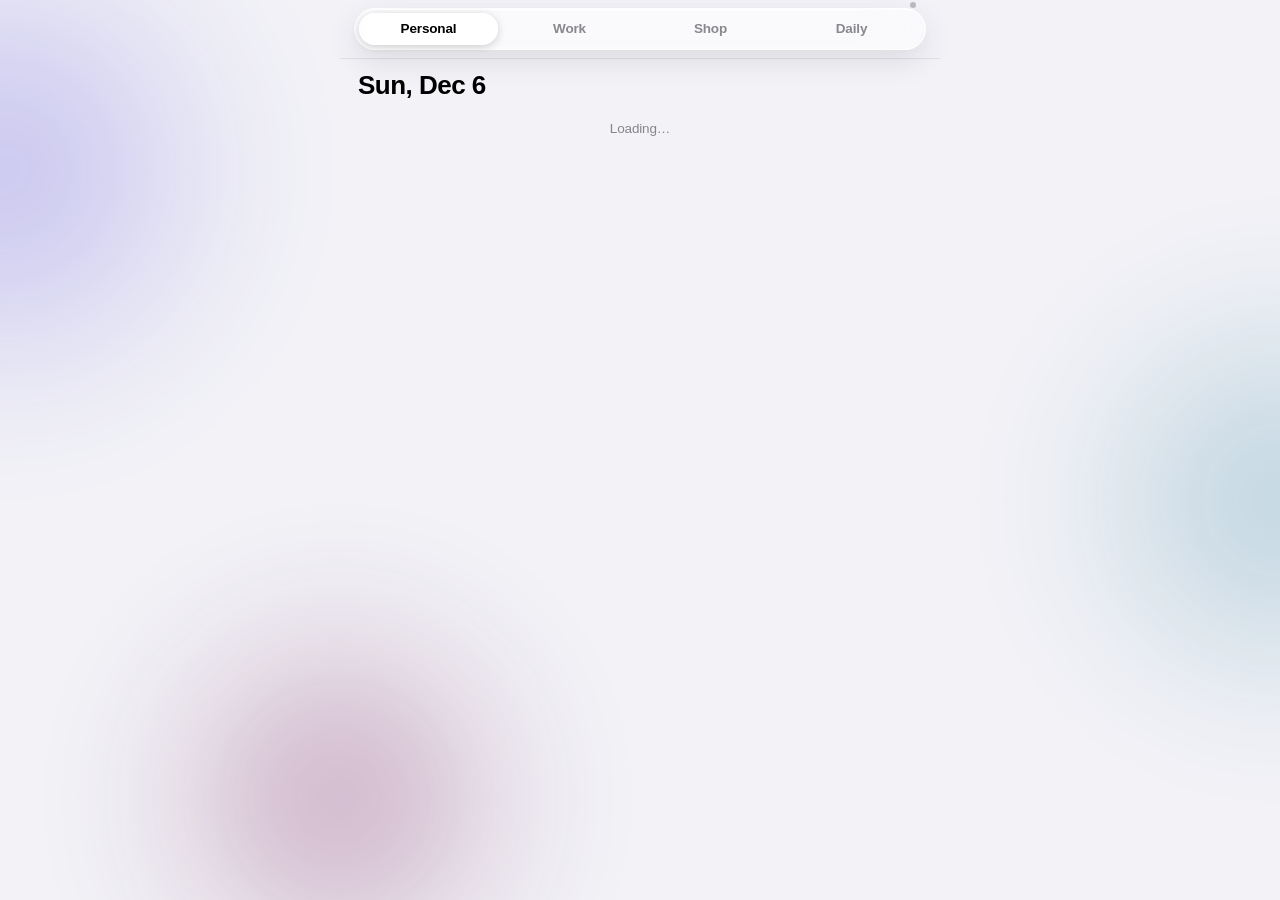
==== commit 9dc2de2c: "Glass tracker: denser layout so more tasks fit on screen Co-Authored-By: Claude Opus 5.5 <noreply@an" ====
--- a/task-tracker-glass/index.html
+++ b/task-tracker-glass/index.html
@@ -45,7 +45,7 @@
   --surface-2: rgba(44, 44, 46, .96);
   --font: -apple-system, BlinkMacSystemFont, "SF Pro Text", "SF Pro", "Helvetica Neue", Helvetica, Arial, sans-serif;
   --font-display: -apple-system, BlinkMacSystemFont, "SF Pro Display", "SF Pro", "Helvetica Neue", Helvetica, Arial, sans-serif;
-  --r-card: 22px;
+  --r-card: 18px;
   color-scheme: dark;
 }
 @media (prefers-color-scheme: light) {
@@ -62,7 +62,7 @@
 }
 * { box-sizing: border-box; }
 html, body { margin: 0; background: var(--bg); }
-body { color: var(--ink); font-family: var(--font); font-size: 17px; line-height: 1.3; letter-spacing: -.01em; -webkit-tap-highlight-color: transparent; -webkit-font-smoothing: antialiased; min-height: 100%; font-variant-numeric: tabular-nums; }
+body { color: var(--ink); font-family: var(--font); font-size: 15px; line-height: 1.28; letter-spacing: -.01em; -webkit-tap-highlight-color: transparent; -webkit-font-smoothing: antialiased; min-height: 100%; font-variant-numeric: tabular-nums; }
 a { color: inherit; }
 :focus-visible { outline: 2px solid var(--accent); outline-offset: 2px; }
 
@@ -74,7 +74,7 @@
 .backdrop .b3 { width: 55vw; height: 55vw; max-width: 420px; max-height: 420px; left: 10vw; bottom: -12vh; background: radial-gradient(circle, #7a1f5c 0%, transparent 70%); opacity: .4; }
 @media (prefers-color-scheme: light) { .backdrop i { opacity: .28; } }
 
-.wrap { position: relative; z-index: 1; max-width: 600px; margin: 0 auto; padding: 0 16px 120px; display: flex; flex-direction: column; gap: 14px; }
+.wrap { position: relative; z-index: 1; max-width: 600px; margin: 0 auto; padding: 0 14px 120px; display: flex; flex-direction: column; gap: 10px; }
 
 /* Material */
 header.bar, .filter, .list, .add, .rchip, .chip, .fab, .hadd, .toast, .wmode, .scan, .pedit, .r-add input, .daynav button, .ghost {
@@ -82,12 +82,12 @@
 }
 
 /* ---------- Floating bar: segmented control + add ---------- */
-header.bar { position: sticky; top: 0; z-index: 12; margin: 0 -16px; padding: 10px 16px 10px; background: color-mix(in srgb, var(--bg) 62%, transparent); border-bottom: .5px solid var(--line); }
+header.bar { position: sticky; top: 0; z-index: 12; margin: 0 -14px; padding: 8px 14px 8px; background: color-mix(in srgb, var(--bg) 62%, transparent); border-bottom: .5px solid var(--line); }
 .top { display: flex; align-items: center; gap: 10px; }
 .filter { flex: 1; display: flex; padding: 4px; gap: 2px; border-radius: 999px; background: var(--glass); border: .5px solid var(--edge); box-shadow: inset 0 1px 0 var(--hi), var(--shadow); }
-.filter button { flex: 1; min-height: 36px; font: inherit; font-size: 14px; font-weight: 600; letter-spacing: -.01em; border: 0; border-radius: 999px; background: transparent; color: var(--muted); cursor: pointer; transition: background .25s, color .25s; }
+.filter button { flex: 1; min-height: 32px; font: inherit; font-size: 13.5px; font-weight: 600; letter-spacing: -.01em; border: 0; border-radius: 999px; background: transparent; color: var(--muted); cursor: pointer; transition: background .25s, color .25s; }
 .filter button[aria-pressed="true"] { background: var(--glass-3); color: var(--ink); box-shadow: inset 0 1px 0 var(--hi), 0 2px 8px rgba(0, 0, 0, .18); }
-.hadd { flex: none; width: 44px; height: 44px; border-radius: 50%; border: .5px solid color-mix(in srgb, var(--accent) 60%, var(--edge)); background: color-mix(in srgb, var(--accent) 78%, transparent); color: #fff; display: grid; place-items: center; cursor: pointer; padding: 0; box-shadow: inset 0 1px 0 rgba(255, 255, 255, .35), 0 6px 18px color-mix(in srgb, var(--accent) 35%, transparent); transition: transform .15s; }
+.hadd { flex: none; width: 40px; height: 40px; border-radius: 50%; border: .5px solid color-mix(in srgb, var(--accent) 60%, var(--edge)); background: color-mix(in srgb, var(--accent) 78%, transparent); color: #fff; display: grid; place-items: center; cursor: pointer; padding: 0; box-shadow: inset 0 1px 0 rgba(255, 255, 255, .35), 0 6px 18px color-mix(in srgb, var(--accent) 35%, transparent); transition: transform .15s; }
 .hadd svg { width: 20px; height: 20px; }
 .hadd:active, .fab:active { transform: scale(.92); }
 .sync { position: absolute; right: 18px; top: 2px; display: inline-flex; align-items: center; gap: 6px; font-size: 11px; color: var(--muted); white-space: nowrap; }
@@ -99,13 +99,13 @@
 @keyframes pulse { 50% { opacity: .3; } }
 
 /* ---------- Large title ---------- */
-.sub { display: flex; align-items: flex-end; justify-content: space-between; gap: 10px; padding: 6px 4px 0; }
-.dline { display: flex; flex-direction: column; gap: 4px; min-width: 0; }
-.dnow { font-family: var(--font-display); font-size: 34px; font-weight: 700; letter-spacing: -.025em; line-height: 1.05; }
-.tally { font-size: 15px; color: var(--muted); }
+.sub { display: flex; align-items: flex-end; justify-content: space-between; gap: 10px; padding: 2px 4px 0; }
+.dline { display: flex; flex-direction: column; gap: 2px; min-width: 0; }
+.dnow { font-family: var(--font-display); font-size: 26px; font-weight: 700; letter-spacing: -.02em; line-height: 1.1; }
+.tally { font-size: 13px; color: var(--muted); }
 .tally .sep { display: none; }
 .tally b { color: var(--done); font-weight: 600; }
-.scan { flex: none; font: inherit; font-size: 14px; font-weight: 600; display: inline-flex; align-items: center; gap: 7px; min-height: 36px; padding: 0 14px; border-radius: 999px; border: .5px solid var(--edge); background: var(--glass); color: var(--inbox); cursor: pointer; box-shadow: inset 0 1px 0 var(--hi); }
+.scan { flex: none; font: inherit; font-size: 13px; font-weight: 600; display: inline-flex; align-items: center; gap: 6px; min-height: 32px; padding: 0 14px; border-radius: 999px; border: .5px solid var(--edge); background: var(--glass); color: var(--inbox); cursor: pointer; box-shadow: inset 0 1px 0 var(--hi); }
 .scan svg { width: 15px; height: 15px; }
 .scan[disabled] { opacity: .6; cursor: progress; }
 .scan.spin svg { animation: spin 1s linear infinite; }
@@ -114,7 +114,7 @@
 /* ---------- Routines strip ---------- */
 .today { display: flex; gap: 8px; overflow-x: auto; scrollbar-width: none; margin: 0 -16px; padding: 2px 16px; }
 .today::-webkit-scrollbar { display: none; }
-.rchip { flex: none; display: inline-flex; align-items: center; gap: 8px; min-height: 40px; font: inherit; font-size: 15px; font-weight: 600; padding: 0 14px; border-radius: 999px; border: .5px solid var(--edge); background: var(--glass); color: var(--ink); cursor: pointer; box-shadow: inset 0 1px 0 var(--hi); }
+.rchip { flex: none; display: inline-flex; align-items: center; gap: 7px; min-height: 34px; font: inherit; font-size: 13.5px; font-weight: 600; padding: 0 12px; border-radius: 999px; border: .5px solid var(--edge); background: var(--glass); color: var(--ink); cursor: pointer; box-shadow: inset 0 1px 0 var(--hi); }
 .rchip.full { background: color-mix(in srgb, var(--done) 22%, transparent); border-color: color-mix(in srgb, var(--done) 45%, transparent); }
 .pips { display: inline-flex; gap: 4px; }
 .pip { width: 9px; height: 9px; border-radius: 50%; border: 1.5px solid var(--faint); }
@@ -123,11 +123,11 @@
 /* ---------- Add ---------- */
 .add { position: relative; z-index: 5; scroll-margin-top: 72px; background: var(--glass-2); border: .5px solid var(--edge); border-radius: var(--r-card); padding: 10px; display: flex; flex-direction: column; gap: 10px; box-shadow: inset 0 1px 0 var(--hi), var(--shadow); }
 .add-row { display: flex; gap: 8px; align-items: center; }
-.add input { flex: 1; min-width: 0; font: inherit; font-size: 17px; min-height: 44px; padding: 0 14px; border-radius: 14px; border: 0; background: color-mix(in srgb, var(--bg) 45%, transparent); color: var(--ink); }
+.add input { flex: 1; min-width: 0; font: inherit; font-size: 16px; min-height: 40px; padding: 0 14px; border-radius: 14px; border: 0; background: color-mix(in srgb, var(--bg) 45%, transparent); color: var(--ink); }
 .add input::placeholder { color: var(--faint); }
 .add input:focus { outline: none; box-shadow: 0 0 0 2px color-mix(in srgb, var(--accent) 70%, transparent); }
 .x { font: inherit; font-size: 24px; line-height: 1; width: 40px; min-height: 44px; border: 0; background: transparent; color: var(--muted); cursor: pointer; }
-.btn { font: inherit; font-weight: 600; border: 0; border-radius: 14px; padding: 0 18px; cursor: pointer; min-height: 44px; font-size: 16px; }
+.btn { font: inherit; font-weight: 600; border: 0; border-radius: 14px; padding: 0 18px; cursor: pointer; min-height: 40px; font-size: 15px; }
 .btn-primary { background: var(--accent); color: var(--accent-ink); }
 .btn-primary:active { transform: scale(.97); }
 .seg { display: flex; gap: 6px; flex-wrap: wrap; align-items: center; }
@@ -135,7 +135,7 @@
 .add .seg::-webkit-scrollbar { display: none; }
 .seg .divider { flex: none; width: .5px; align-self: stretch; background: var(--sep); margin: 4px 2px; }
 .seg-label { font-size: 13px; color: var(--muted); margin-right: 2px; }
-.chip { flex: none; font: inherit; font-size: 14px; font-weight: 500; min-height: 34px; padding: 0 13px; border-radius: 999px; border: .5px solid var(--edge); background: var(--glass); color: var(--ink); cursor: pointer; display: inline-flex; align-items: center; gap: 6px; text-decoration: none; white-space: nowrap; }
+.chip { flex: none; font: inherit; font-size: 13px; font-weight: 500; min-height: 30px; padding: 0 11px; border-radius: 999px; border: .5px solid var(--edge); background: var(--glass); color: var(--ink); cursor: pointer; display: inline-flex; align-items: center; gap: 6px; text-decoration: none; white-space: nowrap; }
 .chip .d { width: 8px; height: 8px; border-radius: 50%; background: var(--c); }
 .chip[aria-pressed="true"] { background: color-mix(in srgb, var(--c, var(--accent)) 26%, transparent); border-color: color-mix(in srgb, var(--c, var(--accent)) 60%, transparent); font-weight: 600; }
 .chip.danger { color: var(--danger); }
@@ -146,55 +146,55 @@
 .qa-hint span { background: var(--glass-2); border-radius: 999px; padding: 3px 10px; color: var(--ink); }
 
 /* ---------- Sections and lists (inset grouped) ---------- */
-section { display: flex; flex-direction: column; gap: 6px; }
-.sec-head { display: flex; align-items: center; gap: 8px; min-height: 32px; background: none; border: 0; padding: 0 6px; color: var(--ink); font: inherit; cursor: pointer; text-align: left; }
-.pill { display: inline-flex; align-items: center; gap: 8px; font-family: var(--font-display); font-size: 20px; font-weight: 700; letter-spacing: -.02em; color: var(--ink); }
-.pill::before { content: ""; width: 10px; height: 10px; border-radius: 50%; background: var(--c); box-shadow: 0 0 10px color-mix(in srgb, var(--c) 60%, transparent); }
-.sec-head .hint { color: var(--muted); font-size: 14px; }
+section { display: flex; flex-direction: column; gap: 4px; }
+.sec-head { display: flex; align-items: center; gap: 8px; min-height: 28px; background: none; border: 0; padding: 0 6px; color: var(--ink); font: inherit; cursor: pointer; text-align: left; }
+.pill { display: inline-flex; align-items: center; gap: 8px; font-family: var(--font-display); font-size: 16px; font-weight: 700; letter-spacing: -.015em; color: var(--ink); }
+.pill::before { content: ""; width: 8px; height: 8px; border-radius: 50%; background: var(--c); box-shadow: 0 0 10px color-mix(in srgb, var(--c) 60%, transparent); }
+.sec-head .hint { color: var(--muted); font-size: 12.5px; }
 .sec-head .hint.hot { color: var(--danger); font-weight: 600; }
-.sec-head .count { margin-left: auto; color: var(--muted); font-size: 15px; }
+.sec-head .count { margin-left: auto; color: var(--muted); font-size: 13px; }
 .sec-head .caret { color: var(--faint); width: 14px; height: 14px; flex: none; transition: transform .25s; order: 9; }
 .sec-head > .caret { margin-left: 2px; }
 section.collapsed .caret { transform: rotate(-90deg); }
 section.collapsed .list { display: none; }
 .list { list-style: none; margin: 0; padding: 0; background: var(--glass); border: .5px solid var(--edge); border-radius: var(--r-card); overflow: hidden; box-shadow: inset 0 1px 0 var(--hi), var(--shadow); }
-.empty { padding: 14px 16px; color: var(--muted); font-size: 15px; }
+.empty { padding: 10px 14px; color: var(--muted); font-size: 13.5px; }
 .clear { align-self: center; font-size: 14px; min-height: 36px; padding: 0 16px; background: var(--glass); color: var(--accent); border: .5px solid var(--edge); border-radius: 999px; }
 
 /* ---------- Rows ---------- */
 .task { position: relative; transition: opacity .3s, transform .3s; }
-.task + .task::before, .sugg + .sugg::before, .routine + .routine::before { content: ""; position: absolute; top: 0; left: 52px; right: 0; height: .5px; background: var(--sep); z-index: 2; }
+.task + .task::before, .sugg + .sugg::before, .routine + .routine::before { content: ""; position: absolute; top: 0; left: 44px; right: 0; height: .5px; background: var(--sep); z-index: 2; }
 .task.leaving { opacity: 0; transform: translateX(24px); }
 .task.leaving.left { transform: translateX(-24px); }
-.task-main { display: flex; align-items: flex-start; gap: 12px; min-height: 50px; padding: 13px 10px 13px 16px; touch-action: pan-y; -webkit-touch-callout: none; -webkit-user-select: none; user-select: none; }
-.check { flex: none; width: 24px; height: 24px; margin-top: -1px; border-radius: 50%; border: 1.75px solid color-mix(in srgb, var(--c, var(--faint)) 70%, var(--faint)); background: transparent; cursor: pointer; display: grid; place-items: center; padding: 0; color: transparent; transition: background .2s, border-color .2s, transform .15s; }
-.check svg { width: 13px; height: 13px; }
+.task-main { display: flex; align-items: flex-start; gap: 10px; min-height: 40px; padding: 9px 8px 9px 14px; touch-action: pan-y; -webkit-touch-callout: none; -webkit-user-select: none; user-select: none; }
+.check { flex: none; width: 20px; height: 20px; margin-top: -1px; border-radius: 50%; border: 1.75px solid color-mix(in srgb, var(--c, var(--faint)) 70%, var(--faint)); background: transparent; cursor: pointer; display: grid; place-items: center; padding: 0; color: transparent; transition: background .2s, border-color .2s, transform .15s; }
+.check svg { width: 11px; height: 11px; }
 .check:active { transform: scale(.86); }
 .task.done .check, .task.ticking .check { background: var(--done); border-color: var(--done); color: #fff; }
-.task-text { flex: 1; min-width: 0; background: none; border: 0; padding: 0; font: inherit; font-size: 17px; color: var(--ink); text-align: left; cursor: pointer; overflow-wrap: anywhere; -webkit-user-select: none; user-select: none; -webkit-touch-callout: none; }
+.task-text { flex: 1; min-width: 0; background: none; border: 0; padding: 0; font: inherit; font-size: 15px; color: var(--ink); text-align: left; cursor: pointer; overflow-wrap: anywhere; -webkit-user-select: none; user-select: none; -webkit-touch-callout: none; }
 .task.done .task-text, .task.ticking .task-text { color: var(--muted); text-decoration: line-through; text-decoration-color: var(--faint); }
-.tag { display: inline-block; font-size: 12px; font-weight: 500; color: var(--tc, var(--muted)); background: color-mix(in srgb, var(--tc, var(--muted)) 16%, transparent); border-radius: 999px; padding: 2px 8px; margin-left: 8px; vertical-align: 1px; }
-.meta { display: inline-flex; align-items: center; gap: 3px; font-size: 13px; font-weight: 500; margin-left: 8px; vertical-align: 1px; color: var(--muted); white-space: nowrap; }
+.tag { display: inline-block; font-size: 11px; font-weight: 500; color: var(--tc, var(--muted)); background: color-mix(in srgb, var(--tc, var(--muted)) 16%, transparent); border-radius: 999px; padding: 2px 8px; margin-left: 8px; vertical-align: 1px; }
+.meta { display: inline-flex; align-items: center; gap: 3px; font-size: 11.5px; font-weight: 500; margin-left: 8px; vertical-align: 1px; color: var(--muted); white-space: nowrap; }
 .meta.due-today { color: var(--now); }
 .meta.overdue { color: var(--danger); }
 .meta.stuck { color: var(--now); opacity: .8; }
 .meta.flag { color: var(--danger); }
 .meta.flag svg { width: 12px; height: 12px; }
-.pchip { display: inline-flex; align-items: center; gap: 5px; font-size: 13px; font-weight: 500; color: var(--c); margin-left: 8px; vertical-align: 1px; white-space: nowrap; }
+.pchip { display: inline-flex; align-items: center; gap: 5px; font-size: 11.5px; font-weight: 500; color: var(--c); margin-left: 8px; vertical-align: 1px; white-space: nowrap; }
 .pdot { width: 8px; height: 8px; border-radius: 50%; background: var(--c); flex: none; }
-.when { display: block; font-size: 13px; color: var(--done); margin-top: 3px; }
-.star { flex: none; width: 34px; height: 34px; margin: -6px -2px -6px 0; display: grid; place-items: center; background: none; border: 0; padding: 0; cursor: pointer; color: var(--faint); }
-.star svg { width: 19px; height: 19px; }
+.when { display: block; font-size: 11.5px; color: var(--done); margin-top: 3px; }
+.star { flex: none; width: 30px; height: 30px; margin: -6px -2px -6px 0; display: grid; place-items: center; background: none; border: 0; padding: 0; cursor: pointer; color: var(--faint); }
+.star svg { width: 16px; height: 16px; }
 .star.on { color: var(--today); }
 .star:active { transform: scale(.85); }
-.grip { flex: none; width: 32px; height: 34px; margin: -6px -6px -6px 0; display: grid; place-items: center; background: none; border: 0; color: var(--faint); cursor: grab; touch-action: none; padding: 0; }
-.grip svg { width: 15px; height: 15px; }
-.today-done { padding: 14px 16px; font-size: 15px; font-weight: 600; color: var(--done); }
+.grip { flex: none; width: 28px; height: 30px; margin: -6px -4px -6px 0; display: grid; place-items: center; background: none; border: 0; color: var(--faint); cursor: grab; touch-action: none; padding: 0; }
+.grip svg { width: 13px; height: 13px; }
+.today-done { padding: 10px 14px; font-size: 13.5px; font-weight: 600; color: var(--done); }
 
 .task.open { background: var(--glass); }
-.actions { display: none; gap: 8px; flex-wrap: wrap; padding: 0 14px 14px 52px; }
+.actions { display: none; gap: 6px; flex-wrap: wrap; padding: 0 12px 10px 44px; }
 .task.open .actions { display: flex; }
-.edit { display: none; gap: 8px; padding: 0 14px 14px 52px; flex-wrap: wrap; }
+.edit { display: none; gap: 8px; padding: 0 12px 10px 44px; flex-wrap: wrap; }
 .task.editing .edit { display: flex; }
 .task.editing .actions { display: none; }
 .task .edit input[type="text"], .task .edit > input:first-child { flex: 1 1 100%; }
@@ -217,13 +217,13 @@
 
 /* ---------- Work ---------- */
 .wmode { display: flex; padding: 3px; gap: 2px; border-radius: 999px; background: var(--glass); border: .5px solid var(--edge); box-shadow: inset 0 1px 0 var(--hi); align-self: flex-start; }
-.wmode button { font: inherit; font-size: 14px; font-weight: 600; min-height: 32px; padding: 0 16px; border: 0; border-radius: 999px; background: transparent; color: var(--muted); cursor: pointer; }
+.wmode button { font: inherit; font-size: 13px; font-weight: 600; min-height: 28px; padding: 0 14px; border: 0; border-radius: 999px; background: transparent; color: var(--muted); cursor: pointer; }
 .wmode button[aria-pressed="true"] { background: var(--glass-3); color: var(--ink); }
 .sec-tog { display: flex; align-items: center; gap: 8px; background: none; border: 0; padding: 0; color: inherit; font: inherit; cursor: pointer; min-width: 0; }
 .sec-tog .caret { order: 9; }
-.pname { display: inline-flex; align-items: center; gap: 9px; font-family: var(--font-display); font-size: 20px; font-weight: 700; letter-spacing: -.02em; }
-.pname .pdot { width: 10px; height: 10px; box-shadow: 0 0 10px color-mix(in srgb, var(--c) 60%, transparent); }
-.pmore { flex: none; width: 34px; height: 34px; display: grid; place-items: center; background: var(--glass); border: .5px solid var(--edge); border-radius: 50%; color: var(--muted); cursor: pointer; padding: 0; }
+.pname { display: inline-flex; align-items: center; gap: 8px; font-family: var(--font-display); font-size: 16px; font-weight: 700; letter-spacing: -.02em; }
+.pname .pdot { width: 8px; height: 8px; box-shadow: 0 0 10px color-mix(in srgb, var(--c) 60%, transparent); }
+.pmore { flex: none; width: 28px; height: 28px; display: grid; place-items: center; background: var(--glass); border: .5px solid var(--edge); border-radius: 50%; color: var(--muted); cursor: pointer; padding: 0; }
 .pmore svg { width: 16px; height: 16px; }
 .pedit { display: flex; flex-direction: column; gap: 10px; padding: 12px; background: var(--glass-2); border: .5px solid var(--edge); border-radius: var(--r-card); }
 .pedit input { font: inherit; font-size: 17px; min-height: 44px; padding: 0 14px; border-radius: 14px; border: 0; background: color-mix(in srgb, var(--bg) 45%, transparent); color: var(--ink); }
@@ -231,11 +231,11 @@
 .swatch[aria-pressed="true"] { border-color: var(--ink); }
 
 /* ---------- Inbox suggestions ---------- */
-.inbox-note { padding: 14px 16px; font-size: 15px; color: var(--muted); }
+.inbox-note { padding: 10px 14px; font-size: 13.5px; color: var(--muted); }
 .inbox-note.warn { color: var(--danger); }
-.sugg { position: relative; padding: 13px 14px 13px 16px; display: flex; flex-direction: column; gap: 8px; }
+.sugg { position: relative; padding: 10px 12px 10px 14px; display: flex; flex-direction: column; gap: 6px; }
 .sugg-text { font-weight: 500; }
-.sugg-src { font-size: 13px; color: var(--muted); display: flex; gap: 10px; align-items: center; flex-wrap: wrap; }
+.sugg-src { font-size: 12px; color: var(--muted); display: flex; gap: 10px; align-items: center; flex-wrap: wrap; }
 .sugg-src a { color: var(--accent); text-decoration: none; }
 .sugg .why { font-style: italic; }
 .inbox-foot { display: flex; justify-content: space-between; align-items: center; gap: 8px; font-size: 13px; color: var(--muted); padding: 0 6px; }
@@ -248,16 +248,16 @@
 .daynav .dlabel { font-family: var(--font-display); font-weight: 700; font-size: 22px; text-align: center; }
 .daynav .dsub { color: var(--muted); font-size: 14px; text-align: center; margin-top: 2px; }
 .routine { position: relative; }
-.r-main { display: flex; align-items: center; gap: 12px; padding: 12px 14px 12px 16px; }
+.r-main { display: flex; align-items: center; gap: 10px; padding: 9px 12px 9px 14px; }
 .r-name { flex: 1; min-width: 0; background: none; border: 0; padding: 0; font: inherit; font-weight: 600; color: var(--ink); text-align: left; cursor: pointer; }
-.r-meta { display: flex; gap: 10px; align-items: center; font-size: 13px; font-weight: 400; color: var(--muted); margin-top: 5px; }
+.r-meta { display: flex; gap: 10px; align-items: center; font-size: 12px; font-weight: 400; color: var(--muted); margin-top: 5px; }
 .week { display: inline-flex; gap: 3px; }
 .week i { width: 10px; height: 10px; border-radius: 3px; background: var(--glass-2); }
 .week i.half { background: color-mix(in srgb, var(--done) 40%, transparent); }
 .week i.full { background: var(--done); }
 .streak { color: var(--now); font-weight: 600; }
 .r-dots { display: flex; gap: 8px; }
-.rdot { width: 36px; height: 36px; border-radius: 50%; border: 1.75px solid color-mix(in srgb, var(--done) 55%, var(--faint)); background: transparent; cursor: pointer; display: grid; place-items: center; color: transparent; padding: 0; transition: background .15s, transform .15s; }
+.rdot { width: 32px; height: 32px; border-radius: 50%; border: 1.75px solid color-mix(in srgb, var(--done) 55%, var(--faint)); background: transparent; cursor: pointer; display: grid; place-items: center; color: transparent; padding: 0; transition: background .15s, transform .15s; }
 .rdot svg { width: 15px; height: 15px; }
 .rdot:active { transform: scale(.88); }
 .rdot.on { background: var(--done); border-color: var(--done); color: #fff; }
@@ -282,12 +282,12 @@
 body.dragging .add, body.dragging .toast { pointer-events: none; }
 
 /* ---------- Floating add button ---------- */
-.fab { position: fixed; right: max(18px, calc(50% - 282px)); bottom: calc(26px + env(safe-area-inset-bottom)); z-index: 15; width: 58px; height: 58px; border-radius: 50%; border: .5px solid color-mix(in srgb, var(--accent) 60%, var(--edge)); background: color-mix(in srgb, var(--accent) 80%, transparent); color: #fff; cursor: pointer; box-shadow: inset 0 1px 0 rgba(255, 255, 255, .35), 0 12px 30px color-mix(in srgb, var(--accent) 35%, rgba(0, 0, 0, .4)); display: grid; place-items: center; padding: 0; transition: transform .15s; }
-.fab svg { width: 26px; height: 26px; }
+.fab { position: fixed; right: max(16px, calc(50% - 282px)); bottom: calc(26px + env(safe-area-inset-bottom)); z-index: 15; width: 52px; height: 52px; border-radius: 50%; border: .5px solid color-mix(in srgb, var(--accent) 60%, var(--edge)); background: color-mix(in srgb, var(--accent) 80%, transparent); color: #fff; cursor: pointer; box-shadow: inset 0 1px 0 rgba(255, 255, 255, .35), 0 12px 30px color-mix(in srgb, var(--accent) 35%, rgba(0, 0, 0, .4)); display: grid; place-items: center; padding: 0; transition: transform .15s; }
+.fab svg { width: 24px; height: 24px; }
 body.dragging .fab { pointer-events: none; opacity: .3; }
 
 /* ---------- Toast ---------- */
-.toast { position: fixed; left: 50%; bottom: calc(100px + env(safe-area-inset-bottom)); transform: translate(-50%, 240px); opacity: 0; visibility: hidden; width: min(540px, calc(100% - 32px)); background: var(--glass-2); color: var(--ink); border: .5px solid var(--edge); border-radius: 999px; padding: 6px 6px 6px 20px; display: flex; align-items: center; gap: 12px; box-shadow: inset 0 1px 0 var(--hi), var(--shadow); transition: transform .35s cubic-bezier(.2, .9, .2, 1.1), opacity .25s, visibility .35s; z-index: 20; font-size: 15px; }
+.toast { position: fixed; left: 50%; bottom: calc(100px + env(safe-area-inset-bottom)); transform: translate(-50%, 240px); opacity: 0; visibility: hidden; width: min(540px, calc(100% - 32px)); background: var(--glass-2); color: var(--ink); border: .5px solid var(--edge); border-radius: 999px; padding: 6px 6px 6px 20px; display: flex; align-items: center; gap: 12px; box-shadow: inset 0 1px 0 var(--hi), var(--shadow); transition: transform .35s cubic-bezier(.2, .9, .2, 1.1), opacity .25s, visibility .35s; z-index: 20; font-size: 14px; }
 .toast.show { transform: translate(-50%, 0); opacity: 1; visibility: visible; }
 .toast span { flex: 1; min-width: 0; overflow: hidden; text-overflow: ellipsis; white-space: nowrap; }
 .toast button { font: inherit; font-size: 15px; font-weight: 600; color: var(--accent); background: none; border: 0; min-height: 40px; padding: 0 14px; cursor: pointer; }
